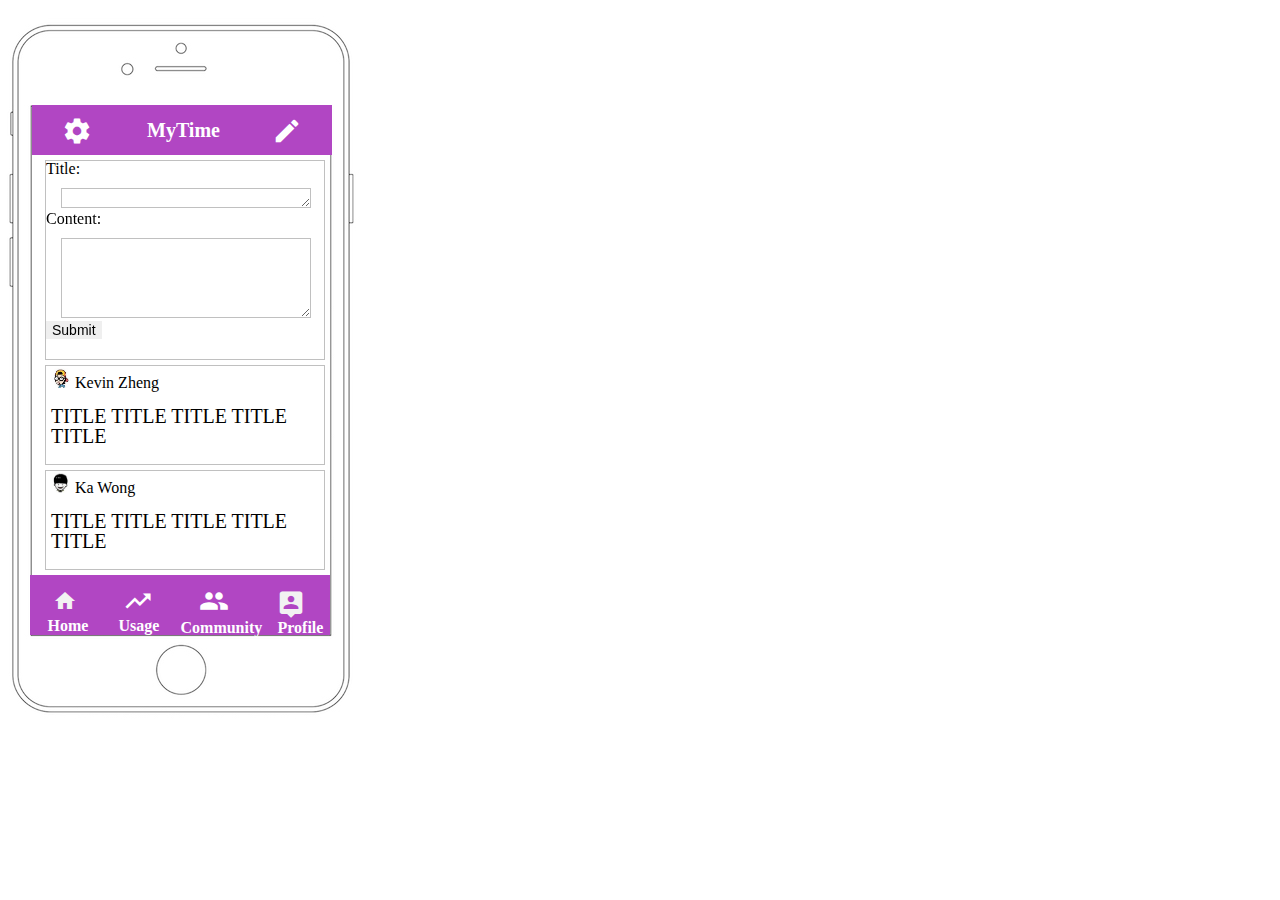
==== community.html @ 568702cb "community page" ====
<!DOCTYPE html>
<meta charset="utf-8">
<html>
<header>
<meta name="viewport" content="width=device-width, initial-scale=1">
<title>Usage</title>
<link rel="stylesheet" type="text/css" href="community.css"/>
		<link rel="stylesheet" href="global.css">
<link href="https://fonts.googleapis.com/icon?family=Material+Icons"
   rel="stylesheet">
</header>
<body>
  <!-- load the d3.js library -->
  <script src="https://d3js.org/d3.v4.min.js"></script>
<div id="screen">


  <div class="navbar" ID = "topBar">
    <a href="#MyTime" ID = "topBar_setting"><i class="material-icons setting">settings</i></a>
    <h1 style="position:relative;top:15px;font-weight:bold;">MyTime</h1>
    <a href="#Usage" ID = "topBar_share"><i class="material-icons create">create</i></a>
  </div>

<div class="community-container">
	<div class="newPost">
		<h2>Title:</h2><br>
		<textarea class="your-comment" id="newtitle"></textarea>
		<br>
		<h2>Content:</h2><br>
		<textarea class="your-comment" id="newBode"></textarea>
		<input class="newsubmit_button" type="button" value="Submit" id="new_submit">
	</div>

  <ol type="1">
  <li class="community-list">
    <div class="community-name">
      <img src="images/touxiang1.jpg">
      <h2>Kevin Zheng</h2>
    </div>
    <p>TITLE TITLE TITLE TITLE TITLE</p>
  </li>
  <li class="community-list">
    <div class="community-name">
      <img src="images/touxiang2.jpg">
      <h2>Ka Wong</h2>
    </div>
    <p>TITLE TITLE TITLE TITLE TITLE</p>
  </li>
  </ol>

  <div class="commentdiv">

    <ol type="1">
    <li class="community-list1">
        <div class="community-name">
          <img src="images/touxiang2.jpg">
          <h2>Ka Wong</h2>
        </div>
        <h1>Do not use your cell phones as an alarm clock.</h1>
        <hr>
        <p> Use a traditional alarm clock instead of your cell phones. The function of the traditional alarm clock is simple, and they don’t have the ability to distract users. Who uses who knows!</p>



    </li>
    <li class="comment-list">
      <div class="comment-name">
        <img src="images/touxiang3.jpg">
        <h2>Kevin Zheng</h2>
      </div>
      <p>It doesn’t work for me!</p>
    </li>
    <li class="comment-list">
      <div class="comment-name">
        <img src="images/touxiang4.jpg">
        <h2>Ka Wong</h2>
      </div>
      <p>I don't have money for a traditional alarm clock!</p>
    </li>
    <li class="comment-list">
      <div class="comment-name">
        <img src="images/touxiang6.jpg">
        <h2>Hang Wu</h2>
      </div>
      <p>It really works, thank you!</p>
    </li>
    </ol>


    <div class="community-postcomment">
      <h2>Comment:</h2><br>
      <textarea class="your-comment" id="text-comment"></textarea>
      <br>
      <input class="submit_button" type="button" value="Submit" id="comment_submit">
    </div>
  </div>
</div>


	 <div class="navbar" ID = "bottomBar">
    <a href="home.html"><i class="material-icons home">home</i></a>
    <a href="usage.html"><i class="material-icons trendingUp">trending_up</i></a>
    <a href="#community"><i class="material-icons community">group</i></a>
    <a href="Profile.html"><i class="material-icons profile">person_pin</i></a>
  </div>

  <div class = "tag-box">
    <div class = "tag-home"><p>Home</p></div>
    <div class = "tag-usage"><p>Usage</p></div>
    <div class = "tag-community"><p>Community</p></div>
    <div class = "tag-profile"><p>Profile</p></div>
  </div>

  </div>
</body>
		<script src="community.js"></script>
</html>
---- community.css ----
/*
	Global classes
					*/
body {
	background-image: url("images/iphoneOL.jpg");
	background-repeat: no-repeat;
	font-family: Avenir, sans-serif;
}


#screen {
	height: 530px;
	width: 300px;
	margin: 105px 30px;
}


#topBar{
	position: relative;
	top: 0px;
	left:2px;
  background-color: #b146c3;

}

.material-icons.setting{
	font-size: 30px;
	color:white;
	text-align: center;
	float:left;
	position:relative;
	top:-3px;

}


.material-icons.create{
	font-size: 30px;
	color:white;
	text-align: center;
	float: right;
	position:relative;
	left:0px;
	top: -3px;
}



.material-icons.trendingUp{
	font-size: 30px;
	color:white;
	text-align: center;
	float: left;
	position:relative;
	left:0px;
	top: -3px;
}

.material-icons.community{
	font-size: 30px;
	color:white;
	text-align: center;
	float: left;
	position:relative;
	left:0px;
	top: -3px;
}

.material-icons.profile{
	font-size: 30px;
	padding: -3px	;

}


.navbar{
	position: relative;
	left:-10px;
  overflow: hidden;
  width: 300px;
	height:50px;
}

#bottomBar{
	height:60px;
	width:300px;
	position:relative;
	bottom: 5px;
	left:0px;
	background-color:#b146c3;

}

#topBar_setting {
  float: left;
  display: block;
  color: white;
  text-align: center;
  padding: 14px 30px;
  text-decoration: none;
  font-size: 11px;
}

#topBar h1{
	font-size: 20px;
	color: white;
	float:left;
	position:relative;
	left:25px;
	top:0px;

}



#topBar_share {
  float: right;
  display: block;
  color: white;
  text-align: center;
  padding: 14px 30px;
  text-decoration: none;
  font-size: 11px;
}

#bottomBar a {
  float: left;
	left: 0px;
	height:60px;
  display: block;
  color: #f2f2f2;
  text-align: center;
  padding: 14px 23.1px;
  text-decoration: none;
  font-size: 11px;
}

.navbar a:hover {
	/*background: #f1f1f1;*/
	background: purple;
  color: #b146c3;
	height:60px;
	weight:70px;


}

.navbar a:active {
  background-color: #4CAF50;
	color:white;
	height:60px;
	weight:70px;
	transform: translateY(5px);
}

.tag-box{
	position: relative;
	top: 8px;
	left:7.5px;
	width: 300px;
	height:50px;
	color:white;
	font-weight: bold;
	font-family:cursive;

}

.tag-home{
position:relative;
float:left;
left:10px;
top:-30px;
width:27%;
height:3%;
}

.tag-usage{
	position:relative;
	float:left;
	top:-30px;
	width:27%;
	height:3%;
}
.tag-community{
	position:relative;
	top: -30px;
	left:143px;
	width:25%;
	height:3%;
	display:block;
}
.tag-profile{
	position:relative;
	left:240px;
	top:-30px;
	width:25%;
	height:3%;
	display:block;
}

/*
	3.4
					*/


.newPost{
	/* position: relative;
	left:10px;
	top:3px;
	border:1px solid purple;
	margin-bottom: 20px; */
	height: 200px;
	margin: 5px;
	margin-left: 15px;
	border: 1px solid #C0C0C0;
}

.newsubmit_button{

}

#newtitle{
	height:20px;
}

.community-list {
	height: 100px;
	margin: 5px;
	margin-left: 15px;
	border: 1px solid #C0C0C0;
}

.community-list img{
	display: inline-block;
	height: 20px;
}

.community-list p{
	margin-left: 5px;
	margin-top: 15px;
	font-size: 20px;
}

.community-name{
	margin: 5px;
	margin-top: 2px;
}

.community-list h2{
	display: inline-block;
}


.comment-list {
	margin: 5px;
	margin-top: 0px;
	margin-bottom: 0px;
	height: 80px;
	margin-left: 15px;
	border: 1px solid #C0C0C0;
}

.community-list1{
	margin: 5px;
	margin-top: 0px;
	margin-bottom: 0px;
	height: 200px;
	margin-left: 15px;
	border: 1px solid #C0C0C0;
}

.community-list1 p{
	font-size: 15px;
	margin: 10px;
}

.community-list1 img{
	display: inline-block;
	height: 20px;
}

.community-list1 h2{
	display: inline-block;
}

.community-list1 h1{
	margin: 5px;
	font-size: 18px;
}


.comment-list img{
	display: inline-block;
	height: 20px;
}

.comment-list p{
	margin-left: 10px;
	margin-top: 10px;
	font-size: 14px;
}

.comment-name{
	margin: 5px;
	margin-top: 2px;
}

.comment-list h2{
	display: inline-block;
}


.community-postcomment{
	margin: 5px;
	margin-top:0px;
	height: 150px;
 	margin-left: 15px;
 	border: 1px solid #C0C0C0;
}

.community-postcomment h2{
	margin-top: 5px;
	margin-left: 5px;
}

.your-comment{
	height: 80px;
	width: 90%;
	margin-left: 15px;
	margin-top: -5px;
	border: 1px solid #C0C0C0;
}

.submit_button{
	margin:10px;
	float: right;
}

.good{
	float:left;
	background-color:white;
	position:relative;
	left:100px;
	top:100px;
	border-style:none;
	outline:none;
	border-radius:10px;
}

.good:hover{
	background-color:66CCFF;
}

.good:active{
	background-color:009933;
}

.bad{
	float:left;
	background-color:white;
	position:relative;
	left:100px;
	top:100px;
	border-style:none;
	outline:none;
	border-radius:10px;
}

.bad:hover{
	background-color:66CCFF;
}

.bad:active{
	background-color:009933;
}


/*
	hang
					*/


/*
	huai
					*/



.community-list {
	height: 100px;
	margin: 5px;
	margin-left: 15px;
	border: 1px solid #C0C0C0;
}

.community-list img{
	display: inline-block;
	height: 20px;
}

.community-list p{
	margin-left: 5px;
	margin-top: 15px;
	font-size: 20px;
}

.community-name{
	margin: 5px;
	margin-top: 2px;
}

.community-list h2{
	display: inline-block;
}


.comment-list {
	margin: 5px;
	margin-top: 0px;
	margin-bottom: 0px;
	height: 80px;
	margin-left: 15px;
	border: 1px solid #C0C0C0;
}

.community-list1{
	margin: 5px;
	margin-top: 0px;
	margin-bottom: 0px;
	height: 200px;
	margin-left: 15px;
	border: 1px solid #C0C0C0;
}

.community-list1 p{
	font-size: 15px;
	margin: 10px;
}

.community-list1 img{
	display: inline-block;
	height: 20px;
}

.community-list1 h2{
	display: inline-block;
}

.community-list1 h1{
	margin: 5px;
	font-size: 18px;
}


.comment-list img{
	display: inline-block;
	height: 20px;
}

.comment-list p{
	margin-left: 10px;
	margin-top: 10px;
	font-size: 14px;
}

.comment-name{
	margin: 5px;
	margin-top: 2px;
}

.comment-list h2{
	display: inline-block;
}


.community-postcomment{
	margin: 5px;
	margin-top:0px;
	height: 150px;
 	margin-left: 15px;
 	border: 1px solid #C0C0C0;
}

.community-postcomment h2{
	margin-top: 5px;
	margin-left: 5px;
}

.your-comment{
	height: 80px;
	width: 90%;
	margin-left: 15px;
	margin-top: -5px;
	border: 1px solid #C0C0C0;
}

.submit_button{
	margin:10px;
	float: right;
}

/* .good{
	float:left;
	background-color:white;
	position:relative;
	left:100px;
	top:100px;
	border-style:none;
	outline:none;
	border-radius:10px;
} */

.good:hover{
	background-color:66CCFF;
}

.good:active{
	background-color:009933;
}

/* .bad{
	float:left;
	background-color:white;
	position:relative;
	left:100px;
	top:100px;
	border-style:none;
	outline:none;
	border-radius:10px;
} */

.bad:hover{
	background-color:66CCFF;
}

.bad:active{
	background-color:009933;
}


.community-container {
  width: 100%;
  height: 425px;
  overflow-y: auto;
}


/*
	huai
					*/

::-webkit-scrollbar {
	width: 0px;  /* remove scrollbar space */
	background: transparent;
	/* optional: just make scrollbar invisible */
}
/* optional: show position indicator in red */
::-webkit-scrollbar-thumb {
	background: #FF0000;
}
---- global.css ----
@charset "UTF-8";
/* Welcome to Compass.
 * In this file you should write your main styles. (or centralize your imports)
 * Import this file using the following HTML or equivalent:
 * <link href="/stylesheets/screen.css" media="screen, projection" rel="stylesheet" type="text/css" /> */
/* line 5, C:/Ruby22-x64/lib/ruby/gems/2.2.0/gems/compass-core-1.0.3/stylesheets/compass/reset/_utilities.scss */
html, body, div, span, applet, object, iframe,
h1, h2, h3, h4, h5, h6, p, blockquote, pre,
a, abbr, acronym, address, big, cite, code,
del, dfn, em, img, ins, kbd, q, s, samp,
small, strike, strong, sub, sup, tt, var,
b, u, i, center,
dl, dt, dd, ol, ul, li,
fieldset, form, label, legend,
table, caption, tbody, tfoot, thead, tr, th, td,
article, aside, canvas, details, embed,
figure, figcaption, footer, header, hgroup,
menu, nav, output, ruby, section, summary,
time, mark, audio, video {
  margin: 0;
  padding: 0;
  border: 0;
  font: inherit;
  font-size: 100%;
  vertical-align: baseline;
}

/* line 22, C:/Ruby22-x64/lib/ruby/gems/2.2.0/gems/compass-core-1.0.3/stylesheets/compass/reset/_utilities.scss */
html {
  line-height: 1;
}

/* line 24, C:/Ruby22-x64/lib/ruby/gems/2.2.0/gems/compass-core-1.0.3/stylesheets/compass/reset/_utilities.scss */
ol, ul {
  list-style: none;
}

/* line 26, C:/Ruby22-x64/lib/ruby/gems/2.2.0/gems/compass-core-1.0.3/stylesheets/compass/reset/_utilities.scss */
table {
  border-collapse: collapse;
  border-spacing: 0;
}

/* line 28, C:/Ruby22-x64/lib/ruby/gems/2.2.0/gems/compass-core-1.0.3/stylesheets/compass/reset/_utilities.scss */
caption, th, td {
  text-align: left;
  font-weight: normal;
  vertical-align: middle;
}

/* line 30, C:/Ruby22-x64/lib/ruby/gems/2.2.0/gems/compass-core-1.0.3/stylesheets/compass/reset/_utilities.scss */
q, blockquote {
  quotes: none;
}
/* line 103, C:/Ruby22-x64/lib/ruby/gems/2.2.0/gems/compass-core-1.0.3/stylesheets/compass/reset/_utilities.scss */
q:before, q:after, blockquote:before, blockquote:after {
  content: "";
  content: none;
}

/* line 32, C:/Ruby22-x64/lib/ruby/gems/2.2.0/gems/compass-core-1.0.3/stylesheets/compass/reset/_utilities.scss */
a img {
  border: none;
}

/* line 116, C:/Ruby22-x64/lib/ruby/gems/2.2.0/gems/compass-core-1.0.3/stylesheets/compass/reset/_utilities.scss */
article, aside, details, figcaption, figure, footer, header, hgroup, main, menu, nav, section, summary {
  display: block;
}

@font-face {
  font-family: 'robotothin';
  src: url("../../fonts/roboto-thin/roboto-thin.eot");
  /* IE9 Compat Modes */
  src: url("../../fonts/roboto-thin/roboto-thin.eot?iefix") format("embedded-opentype"), url("../../fonts/roboto-thin/roboto-thin.woff") format("woff"), url("../../fonts/roboto-thin/roboto-thin.ttf") format("truetype"), url("../../fonts/roboto-thin/roboto-thin.svg#robotothin") format("svg");
  font-weight: normal;
  font-style: normal;
}
@media (-webkit-min-device-pixel-ratio: 1.5), (min-device-pixel-ratio: 1.5) {
  /* line 3, ../scss/mixin/border-1px/_media.scss */
  .border-1px::after {
    -moz-transform: scaleY(0.65);
    -ms-transform: scaleY(0.65);
    -webkit-transform: scaleY(0.65);
    transform: scaleY(0.65);
  }
}
@media (-webkit-min-device-pixel-ratio: 2), (min-device-pixel-ratio: 2) {
  /* line 11, ../scss/mixin/border-1px/_media.scss */
  .border-1px::after {
    -moz-transform: scaleY(0.5);
    -ms-transform: scaleY(0.5);
    -webkit-transform: scaleY(0.5);
    transform: scaleY(0.5);
  }
}
@media (-webkit-min-device-pixel-ratio: 2.5), (min-device-pixel-ratio: 2.5) {
  /* line 19, ../scss/mixin/border-1px/_media.scss */
  .border-1px::after {
    -moz-transform: scaleY(0.4);
    -ms-transform: scaleY(0.4);
    -webkit-transform: scaleY(0.4);
    transform: scaleY(0.4);
  }
}
@media (-webkit-min-device-pixel-ratio: 3), (min-device-pixel-ratio: 3) {
  /* line 27, ../scss/mixin/border-1px/_media.scss */
  .border-1px::after {
    -moz-transform: scaleY(0.33);
    -ms-transform: scaleY(0.33);
    -webkit-transform: scaleY(0.33);
    transform: scaleY(0.33);
  }
}
/* line 7, ../scss/components/_fixFooter.scss */
* {
  -moz-box-sizing: border-box;
  -webkit-box-sizing: border-box;
  box-sizing: border-box;
  -webkit-overflow-scrolling: touch;
}

/* line 12, ../scss/components/_fixFooter.scss */
html {
  min-height: 100%;
}

/* line 16, ../scss/components/_fixFooter.scss */
body {
  display: flex;
  flex-direction: column;
  min-height: 100%;
  font-family: '微软雅黑';
  position: relative;
}

/* line 24, ../scss/components/_fixFooter.scss */
header {
  /* 我们希望 header 采用固定的高度，只占用必须的空间 */
  /* 0 flex-grow, 0 flex-shrink, auto flex-basis */
  flex: 0 0 auto;
}

/* line 30, ../scss/components/_fixFooter.scss */
.main_content {
  /* 将 flex-grow 设置为1，该元素会占用所有的可使用空间
     而其他元素该属性值为0，因此不会得到多余的空间*/
  /* 1 flex-grow, 0 flex-shrink, auto flex-basis */
  flex: 1 1 auto;
  background: #edeff0;
}

/* line 38, ../scss/components/_fixFooter.scss */
footer {
  /* 和 header 一样，footer 也采用固定高度*/
  /* 0 flex-grow, 0 flex-shrink, auto flex-basis */
  flex: 0 0 auto;
}

/* line 7, ../scss/components/_colorInfo.scss */
.dw-color-success {
  color: #21B384;
}
/* line 5, ../scss/mixin/color/_color.scss */
.dw-color-success.has-hover:hover {
  color: #28A47C;
}

/* line 8, ../scss/components/_colorInfo.scss */
.dw-color-primary {
  color: #4D96DF;
}
/* line 5, ../scss/mixin/color/_color.scss */
.dw-color-primary.has-hover:hover {
  color: #4684C3;
}

/* line 9, ../scss/components/_colorInfo.scss */
.dw-color-warning {
  color: #FFBD7A;
}
/* line 5, ../scss/mixin/color/_color.scss */
.dw-color-warning.has-hover:hover {
  color: #F0AF6D;
}

/* line 10, ../scss/components/_colorInfo.scss */
.dw-color-danger {
  color: #D9534F;
}
/* line 5, ../scss/mixin/color/_color.scss */
.dw-color-danger.has-hover:hover {
  color: #C74743;
}

/* line 11, ../scss/components/_colorInfo.scss */
.dw-color-skyblue {
  color: #99CCFF;
}
/* line 5, ../scss/mixin/color/_color.scss */
.dw-color-skyblue.has-hover:hover {
  color: #8EB5DB;
}

/* line 12, ../scss/components/_colorInfo.scss */
.dw-color-powderblue {
  color: #99CCCC;
}
/* line 5, ../scss/mixin/color/_color.scss */
.dw-color-powderblue.has-hover:hover {
  color: #85BDBD;
}

/* line 13, ../scss/components/_colorInfo.scss */
.dw-color-lightpurple {
  color: #CCCCFF;
}
/* line 5, ../scss/mixin/color/_color.scss */
.dw-color-lightpurple.has-hover:hover {
  color: #B8B8E9;
}

/* line 14, ../scss/components/_colorInfo.scss */
.dw-color-lightgrey {
  color: #CCCCCC;
}
/* line 5, ../scss/mixin/color/_color.scss */
.dw-color-lightgrey.has-hover:hover {
  color: #C5C5C5;
}

/* line 15, ../scss/components/_colorInfo.scss */
.dw-color-deepred {
  color: #AA314D;
}
/* line 5, ../scss/mixin/color/_color.scss */
.dw-color-deepred.has-hover:hover {
  color: #923248;
}

/* line 16, ../scss/components/_colorInfo.scss */
.dw-color-disabled {
  color: #aaaaaa;
}
/* line 5, ../scss/mixin/color/_color.scss */
.dw-color-disabled.has-hover:hover {
  color: #aaaaaa;
}

/* line 19, ../scss/components/_colorInfo.scss */
.dw-bgcolor-success {
  background-color: #21B384;
  color: #fff;
}
/* line 15, ../scss/mixin/color/_color.scss */
.dw-bgcolor-success.has-hover:hover {
  background-color: #28A47C;
}

/* line 20, ../scss/components/_colorInfo.scss */
.dw-bgcolor-primary {
  background-color: #4D96DF;
  color: #fff;
}
/* line 15, ../scss/mixin/color/_color.scss */
.dw-bgcolor-primary.has-hover:hover {
  background-color: #4684C3;
}

/* line 21, ../scss/components/_colorInfo.scss */
.dw-bgcolor-warning {
  background-color: #FFBD7A;
  color: #fff;
}
/* line 15, ../scss/mixin/color/_color.scss */
.dw-bgcolor-warning.has-hover:hover {
  background-color: #F0AF6D;
}

/* line 22, ../scss/components/_colorInfo.scss */
.dw-bgcolor-danger {
  background-color: #D9534F;
  color: #fff;
}
/* line 15, ../scss/mixin/color/_color.scss */
.dw-bgcolor-danger.has-hover:hover {
  background-color: #C74743;
}

/* line 23, ../scss/components/_colorInfo.scss */
.dw-bgcolor-skyblue {
  background-color: #99CCFF;
  color: #fff;
}
/* line 15, ../scss/mixin/color/_color.scss */
.dw-bgcolor-skyblue.has-hover:hover {
  background-color: #8EB5DB;
}

/* line 24, ../scss/components/_colorInfo.scss */
.dw-bgcolor-powderblue {
  background-color: #99CCCC;
  color: #fff;
}
/* line 15, ../scss/mixin/color/_color.scss */
.dw-bgcolor-powderblue.has-hover:hover {
  background-color: #85BDBD;
}

/* line 25, ../scss/components/_colorInfo.scss */
.dw-bgcolor-lightpurple {
  background-color: #CCCCFF;
  color: #fff;
}
/* line 15, ../scss/mixin/color/_color.scss */
.dw-bgcolor-lightpurple.has-hover:hover {
  background-color: #B8B8E9;
}

/* line 26, ../scss/components/_colorInfo.scss */
.dw-bgcolor-lightgrey {
  background-color: #CCCCCC;
  color: #fff;
}
/* line 15, ../scss/mixin/color/_color.scss */
.dw-bgcolor-lightgrey.has-hover:hover {
  background-color: #C5C5C5;
}

/* line 27, ../scss/components/_colorInfo.scss */
.dw-bgcolor-deepred {
  background-color: #AA314D;
  color: #fff;
}
/* line 15, ../scss/mixin/color/_color.scss */
.dw-bgcolor-deepred.has-hover:hover {
  background-color: #923248;
}

/* line 28, ../scss/components/_colorInfo.scss */
.dw-bgcolor-disabled {
  background-color: #aaaaaa;
  color: #fff;
}
/* line 15, ../scss/mixin/color/_color.scss */
.dw-bgcolor-disabled.has-hover:hover {
  background-color: #aaaaaa;
}

/* line 34, ../scss/components/_colorInfo.scss */
::selection {
  background: #21B384;
  color: #fff;
}

/* line 35, ../scss/components/_colorInfo.scss */
::-moz-selectionselection {
  background: #21B384;
  color: #fff;
}

/* line 37, ../scss/components/_colorInfo.scss */
.dw-selectColor-success::selection {
  background: #21B384;
  color: #fff;
}

/* line 38, ../scss/components/_colorInfo.scss */
.dw-selectColor-danger::selection {
  background: #D9534F;
  color: #fff;
}

/* line 39, ../scss/components/_colorInfo.scss */
.dw-selectColor-primary::selection {
  background: #4D96DF;
  color: #fff;
}

/* line 40, ../scss/components/_colorInfo.scss */
.dw-selectColor-powderblue::selection {
  background: #99CCCC;
  color: #fff;
}

/* line 41, ../scss/components/_colorInfo.scss */
.dw-selectColor-warning::selection {
  background: #FFBD7A;
  color: #fff;
}

/* line 42, ../scss/components/_colorInfo.scss */
.dw-selectColor-success::-moz-selection {
  background: #21B384;
  color: #fff;
}

/* line 43, ../scss/components/_colorInfo.scss */
.dw-selectColor-danger::-moz-selection {
  background: #D9534F;
  color: #fff;
}

/* line 44, ../scss/components/_colorInfo.scss */
.dw-selectColor-primary::-moz-selection {
  background: #4D96DF;
  color: #fff;
}

/* line 45, ../scss/components/_colorInfo.scss */
.dw-selectColor-powderblue::-moz-selection {
  background: #99CCCC;
  color: #fff;
}

/* line 46, ../scss/components/_colorInfo.scss */
.dw-selectColor-warning::-moz-selection {
  background: #FFBD7A;
  color: #fff;
}

/* line 52, ../scss/components/_colorInfo.scss */
.console {
  padding: 20px 40px;
  color: #fff;
  background-image: url('[data-uri]');
  background-size: 100%;
  background-image: -webkit-gradient(linear, 0% 50%, 100% 50%, color-stop(0%, #66cccc), color-stop(20%, #339999), color-stop(40%, #cccc99), color-stop(60%, #99ccff), color-stop(80%, #ccccff), color-stop(100%, #ff99cc));
  background-image: -moz-linear-gradient(left, #66cccc 0%, #339999 20%, #cccc99 40%, #99ccff 60%, #ccccff 80%, #ff99cc 100%);
  background-image: -webkit-linear-gradient(left, #66cccc 0%, #339999 20%, #cccc99 40%, #99ccff 60%, #ccccff 80%, #ff99cc 100%);
  background-image: linear-gradient(to right, #66cccc 0%, #339999 20%, #cccc99 40%, #99ccff 60%, #ccccff 80%, #ff99cc 100%);
}

/* line 7, ../scss/components/_layoutInfo.scss */
.flex-center-center-col {
  display: -webkit-flex;
  display: flex;
  -webkit-align-items: center;
  align-items: center;
  -webkit-justify-content: center;
  justify-content: center;
  -webkit-flex-direction: column;
  flex-direction: column;
}

/* line 15, ../scss/components/_layoutInfo.scss */
.border-1px {
  position: relative;
}
/* line 3, ../scss/mixin/border-1px/_mixin.scss */
.border-1px:after {
  display: block;
  width: 100%;
  position: absolute;
  background: #21B384 !important;
  left: 0;
  bottom: 0;
  border-top: 1px solid #21B384 !important;
  content: '';
}

/* line 19, ../scss/components/_layoutInfo.scss */
.border-1px.dw-border-primary {
  position: relative;
}
/* line 3, ../scss/mixin/border-1px/_mixin.scss */
.border-1px.dw-border-primary:after {
  display: block;
  width: 100%;
  position: absolute;
  background: #4D96DF !important;
  left: 0;
  bottom: 0;
  border-top: 1px solid #4D96DF !important;
  content: '';
}

/* line 23, ../scss/components/_layoutInfo.scss */
.border-1px.dw-border-disabled {
  position: relative;
}
/* line 3, ../scss/mixin/border-1px/_mixin.scss */
.border-1px.dw-border-disabled:after {
  display: block;
  width: 100%;
  position: absolute;
  background: #aaaaaa !important;
  left: 0;
  bottom: 0;
  border-top: 1px solid #aaaaaa !important;
  content: '';
}

/* line 27, ../scss/components/_layoutInfo.scss */
.border-1px.dw-border-danger {
  position: relative;
}
/* line 3, ../scss/mixin/border-1px/_mixin.scss */
.border-1px.dw-border-danger:after {
  display: block;
  width: 100%;
  position: absolute;
  background: #D9534F !important;
  left: 0;
  bottom: 0;
  border-top: 1px solid #D9534F !important;
  content: '';
}

/* line 31, ../scss/components/_layoutInfo.scss */
.border-1px.dw-border-powderblue {
  position: relative;
}
/* line 3, ../scss/mixin/border-1px/_mixin.scss */
.border-1px.dw-border-powderblue:after {
  display: block;
  width: 100%;
  position: absolute;
  background: #99CCCC !important;
  left: 0;
  bottom: 0;
  border-top: 1px solid #99CCCC !important;
  content: '';
}

/* line 48, ../scss/components/_layoutInfo.scss */
.dw-fontsize-8 {
  font-size: 8px;
}

/* line 48, ../scss/components/_layoutInfo.scss */
.dw-fontsize-10 {
  font-size: 10px;
}

/* line 48, ../scss/components/_layoutInfo.scss */
.dw-fontsize-12 {
  font-size: 12px;
}

/* line 48, ../scss/components/_layoutInfo.scss */
.dw-fontsize-14 {
  font-size: 14px;
}

/* line 48, ../scss/components/_layoutInfo.scss */
.dw-fontsize-16 {
  font-size: 16px;
}

/* line 48, ../scss/components/_layoutInfo.scss */
.dw-fontsize-18 {
  font-size: 18px;
}

/* line 48, ../scss/components/_layoutInfo.scss */
.dw-fontsize-20 {
  font-size: 20px;
}

/* line 48, ../scss/components/_layoutInfo.scss */
.dw-fontsize-22 {
  font-size: 22px;
}

/* line 48, ../scss/components/_layoutInfo.scss */
.dw-fontsize-24 {
  font-size: 24px;
}

/* line 48, ../scss/components/_layoutInfo.scss */
.dw-fontsize-26 {
  font-size: 26px;
}

/* line 48, ../scss/components/_layoutInfo.scss */
.dw-fontsize-28 {
  font-size: 28px;
}

/* line 48, ../scss/components/_layoutInfo.scss */
.dw-fontsize-30 {
  font-size: 30px;
}

/* line 48, ../scss/components/_layoutInfo.scss */
.dw-fontsize-32 {
  font-size: 32px;
}

/* line 3, ../scss/components/_input.scss */
input {
  border: none;
  outline: none;
  font-size: 14px;
}

/* line 15, ../scss/components/_input.scss */
.dw-btn {
  cursor: pointer;
  border: none;
  outline: none;
  font-size: 14px;
  padding: 10px 32px;
  display: inline-block;
  vertical-align: middle;
  *vertical-align: auto;
  *zoom: 1;
  *display: inline;
  -moz-border-radius: 4px;
  -webkit-border-radius: 4px;
  border-radius: 4px;
  background: #eee;
  color: #ffffff;
  -moz-border-radius: 4px;
  -webkit-border-radius: 4px;
  border-radius: 4px;
}
/* line 6, ../scss/mixin/input/_botton.scss */
.dw-btn.has-hover:hover {
  background: #e1e1e1;
}
/* line 10, ../scss/mixin/input/_botton.scss */
.dw-btn.has-active:active {
  background: #e1e1e1;
}
/* line 25, ../scss/components/_input.scss */
.dw-btn.btn-lg {
  padding: 11px 36px;
  font-size: 16px;
}
/* line 30, ../scss/components/_input.scss */
.dw-btn.btn {
  padding: 10px 32px;
  font-size: 14px;
}
/* line 35, ../scss/components/_input.scss */
.dw-btn.btn-sm {
  padding: 6px 18px;
  font-size: 12px;
}
/* line 40, ../scss/components/_input.scss */
.dw-btn.btn-xs {
  padding: 2px 6px;
  font-size: 10px;
}
/* line 45, ../scss/components/_input.scss */
.dw-btn.btn-success {
  -moz-box-sizing: border-box;
  -webkit-box-sizing: border-box;
  box-sizing: border-box;
  background: #21B384;
  color: #ffffff;
  -moz-border-radius: 4px;
  -webkit-border-radius: 4px;
  border-radius: 4px;
}
/* line 6, ../scss/mixin/input/_botton.scss */
.dw-btn.btn-success.has-hover:hover {
  background: #28A47C;
}
/* line 10, ../scss/mixin/input/_botton.scss */
.dw-btn.btn-success.has-active:active {
  background: #28A47C;
}
/* line 49, ../scss/components/_input.scss */
.dw-btn.btn-success.btn-empty {
  background: #21B384;
  color: #ffffff;
  -moz-border-radius: 4px;
  -webkit-border-radius: 4px;
  border-radius: 4px;
  color: #21B384;
  background: #ffffff;
  border: 1px solid #21B384;
}
/* line 6, ../scss/mixin/input/_botton.scss */
.dw-btn.btn-success.btn-empty.has-hover:hover {
  background: #28A47C;
}
/* line 10, ../scss/mixin/input/_botton.scss */
.dw-btn.btn-success.btn-empty.has-active:active {
  background: #28A47C;
}
/* line 19, ../scss/mixin/input/_botton.scss */
.dw-btn.btn-success.btn-empty.has-hover:hover {
  color: #28A47C;
  background: #ffffff;
  border: 1px solid #28A47C;
}
/* line 53, ../scss/components/_input.scss */
.dw-btn.btn-success.btn-reverse-toempty {
  background: #21B384;
  color: #ffffff;
  -moz-border-radius: 4px;
  -webkit-border-radius: 4px;
  border-radius: 4px;
}
/* line 6, ../scss/mixin/input/_botton.scss */
.dw-btn.btn-success.btn-reverse-toempty.has-hover:hover {
  background: #28A47C;
}
/* line 10, ../scss/mixin/input/_botton.scss */
.dw-btn.btn-success.btn-reverse-toempty.has-active:active {
  background: #28A47C;
}
/* line 27, ../scss/mixin/input/_botton.scss */
.dw-btn.btn-success.btn-reverse-toempty.has-hover:hover {
  color: #21B384;
  background: #ffffff;
  border: 1px solid #21B384;
}
/* line 57, ../scss/components/_input.scss */
.dw-btn.btn-success.btn-reverse-tofull {
  background: #21B384;
  color: #ffffff;
  -moz-border-radius: 4px;
  -webkit-border-radius: 4px;
  border-radius: 4px;
  color: #21B384;
  background: #ffffff;
  border: 1px solid #21B384;
}
/* line 6, ../scss/mixin/input/_botton.scss */
.dw-btn.btn-success.btn-reverse-tofull.has-hover:hover {
  background: #28A47C;
}
/* line 10, ../scss/mixin/input/_botton.scss */
.dw-btn.btn-success.btn-reverse-tofull.has-active:active {
  background: #28A47C;
}
/* line 39, ../scss/mixin/input/_botton.scss */
.dw-btn.btn-success.btn-reverse-tofull.has-hover:hover {
  background: #21B384;
  color: #ffffff;
}
/* line 61, ../scss/components/_input.scss */
.dw-btn.btn-success.btn-trans {
  -moz-transition: all 0.3s ease;
  -o-transition: all 0.3s ease;
  -webkit-transition: all 0.3s ease;
  transition: all 0.3s ease;
}
/* line 66, ../scss/components/_input.scss */
.dw-btn.btn-primary {
  -moz-box-sizing: border-box;
  -webkit-box-sizing: border-box;
  box-sizing: border-box;
  background: #4D96DF;
  color: #ffffff;
  -moz-border-radius: 4px;
  -webkit-border-radius: 4px;
  border-radius: 4px;
}
/* line 6, ../scss/mixin/input/_botton.scss */
.dw-btn.btn-primary.has-hover:hover {
  background: #4684C3;
}
/* line 10, ../scss/mixin/input/_botton.scss */
.dw-btn.btn-primary.has-active:active {
  background: #4684C3;
}
/* line 70, ../scss/components/_input.scss */
.dw-btn.btn-primary.btn-empty {
  background: #4D96DF;
  color: #ffffff;
  -moz-border-radius: 4px;
  -webkit-border-radius: 4px;
  border-radius: 4px;
  color: #4D96DF;
  background: #ffffff;
  border: 1px solid #4D96DF;
}
/* line 6, ../scss/mixin/input/_botton.scss */
.dw-btn.btn-primary.btn-empty.has-hover:hover {
  background: #4684C3;
}
/* line 10, ../scss/mixin/input/_botton.scss */
.dw-btn.btn-primary.btn-empty.has-active:active {
  background: #4684C3;
}
/* line 19, ../scss/mixin/input/_botton.scss */
.dw-btn.btn-primary.btn-empty.has-hover:hover {
  color: #4684C3;
  background: #ffffff;
  border: 1px solid #4684C3;
}
/* line 74, ../scss/components/_input.scss */
.dw-btn.btn-primary.btn-reverse-toempty {
  background: #4D96DF;
  color: #ffffff;
  -moz-border-radius: 4px;
  -webkit-border-radius: 4px;
  border-radius: 4px;
}
/* line 6, ../scss/mixin/input/_botton.scss */
.dw-btn.btn-primary.btn-reverse-toempty.has-hover:hover {
  background: #4684C3;
}
/* line 10, ../scss/mixin/input/_botton.scss */
.dw-btn.btn-primary.btn-reverse-toempty.has-active:active {
  background: #4684C3;
}
/* line 27, ../scss/mixin/input/_botton.scss */
.dw-btn.btn-primary.btn-reverse-toempty.has-hover:hover {
  color: #4D96DF;
  background: #ffffff;
  border: 1px solid #4D96DF;
}
/* line 78, ../scss/components/_input.scss */
.dw-btn.btn-primary.btn-reverse-tofull {
  background: #4D96DF;
  color: #ffffff;
  -moz-border-radius: 4px;
  -webkit-border-radius: 4px;
  border-radius: 4px;
  color: #4D96DF;
  background: #ffffff;
  border: 1px solid #4D96DF;
}
/* line 6, ../scss/mixin/input/_botton.scss */
.dw-btn.btn-primary.btn-reverse-tofull.has-hover:hover {
  background: #4684C3;
}
/* line 10, ../scss/mixin/input/_botton.scss */
.dw-btn.btn-primary.btn-reverse-tofull.has-active:active {
  background: #4684C3;
}
/* line 39, ../scss/mixin/input/_botton.scss */
.dw-btn.btn-primary.btn-reverse-tofull.has-hover:hover {
  background: #4D96DF;
  color: #ffffff;
}
/* line 82, ../scss/components/_input.scss */
.dw-btn.btn-primary.btn-trans {
  -moz-transition: all 0.3s ease;
  -o-transition: all 0.3s ease;
  -webkit-transition: all 0.3s ease;
  transition: all 0.3s ease;
}
/* line 87, ../scss/components/_input.scss */
.dw-btn.btn-warning {
  -moz-box-sizing: border-box;
  -webkit-box-sizing: border-box;
  box-sizing: border-box;
  background: #FFBD7A;
  color: #ffffff;
  -moz-border-radius: 4px;
  -webkit-border-radius: 4px;
  border-radius: 4px;
}
/* line 6, ../scss/mixin/input/_botton.scss */
.dw-btn.btn-warning.has-hover:hover {
  background: #F0AF6D;
}
/* line 10, ../scss/mixin/input/_botton.scss */
.dw-btn.btn-warning.has-active:active {
  background: #F0AF6D;
}
/* line 91, ../scss/components/_input.scss */
.dw-btn.btn-warning.btn-empty {
  background: #FFBD7A;
  color: #ffffff;
  -moz-border-radius: 4px;
  -webkit-border-radius: 4px;
  border-radius: 4px;
  color: #FFBD7A;
  background: #ffffff;
  border: 1px solid #FFBD7A;
}
/* line 6, ../scss/mixin/input/_botton.scss */
.dw-btn.btn-warning.btn-empty.has-hover:hover {
  background: #F0AF6D;
}
/* line 10, ../scss/mixin/input/_botton.scss */
.dw-btn.btn-warning.btn-empty.has-active:active {
  background: #F0AF6D;
}
/* line 19, ../scss/mixin/input/_botton.scss */
.dw-btn.btn-warning.btn-empty.has-hover:hover {
  color: #F0AF6D;
  background: #ffffff;
  border: 1px solid #F0AF6D;
}
/* line 95, ../scss/components/_input.scss */
.dw-btn.btn-warning.btn-reverse-toempty {
  background: #FFBD7A;
  color: #ffffff;
  -moz-border-radius: 4px;
  -webkit-border-radius: 4px;
  border-radius: 4px;
}
/* line 6, ../scss/mixin/input/_botton.scss */
.dw-btn.btn-warning.btn-reverse-toempty.has-hover:hover {
  background: #F0AF6D;
}
/* line 10, ../scss/mixin/input/_botton.scss */
.dw-btn.btn-warning.btn-reverse-toempty.has-active:active {
  background: #F0AF6D;
}
/* line 27, ../scss/mixin/input/_botton.scss */
.dw-btn.btn-warning.btn-reverse-toempty.has-hover:hover {
  color: #FFBD7A;
  background: #ffffff;
  border: 1px solid #FFBD7A;
}
/* line 99, ../scss/components/_input.scss */
.dw-btn.btn-warning.btn-reverse-tofull {
  background: #FFBD7A;
  color: #ffffff;
  -moz-border-radius: 4px;
  -webkit-border-radius: 4px;
  border-radius: 4px;
  color: #FFBD7A;
  background: #ffffff;
  border: 1px solid #FFBD7A;
}
/* line 6, ../scss/mixin/input/_botton.scss */
.dw-btn.btn-warning.btn-reverse-tofull.has-hover:hover {
  background: #F0AF6D;
}
/* line 10, ../scss/mixin/input/_botton.scss */
.dw-btn.btn-warning.btn-reverse-tofull.has-active:active {
  background: #F0AF6D;
}
/* line 39, ../scss/mixin/input/_botton.scss */
.dw-btn.btn-warning.btn-reverse-tofull.has-hover:hover {
  background: #FFBD7A;
  color: #ffffff;
}
/* line 103, ../scss/components/_input.scss */
.dw-btn.btn-warning.btn-trans {
  -moz-transition: all 0.3s ease;
  -o-transition: all 0.3s ease;
  -webkit-transition: all 0.3s ease;
  transition: all 0.3s ease;
}
/* line 108, ../scss/components/_input.scss */
.dw-btn.btn-danger {
  -moz-box-sizing: border-box;
  -webkit-box-sizing: border-box;
  box-sizing: border-box;
  background: #D9534F;
  color: #ffffff;
  -moz-border-radius: 4px;
  -webkit-border-radius: 4px;
  border-radius: 4px;
}
/* line 6, ../scss/mixin/input/_botton.scss */
.dw-btn.btn-danger.has-hover:hover {
  background: #C74743;
}
/* line 10, ../scss/mixin/input/_botton.scss */
.dw-btn.btn-danger.has-active:active {
  background: #C74743;
}
/* line 112, ../scss/components/_input.scss */
.dw-btn.btn-danger.btn-empty {
  background: #D9534F;
  color: #ffffff;
  -moz-border-radius: 4px;
  -webkit-border-radius: 4px;
  border-radius: 4px;
  color: #D9534F;
  background: #ffffff;
  border: 1px solid #D9534F;
}
/* line 6, ../scss/mixin/input/_botton.scss */
.dw-btn.btn-danger.btn-empty.has-hover:hover {
  background: #C74743;
}
/* line 10, ../scss/mixin/input/_botton.scss */
.dw-btn.btn-danger.btn-empty.has-active:active {
  background: #C74743;
}
/* line 19, ../scss/mixin/input/_botton.scss */
.dw-btn.btn-danger.btn-empty.has-hover:hover {
  color: #C74743;
  background: #ffffff;
  border: 1px solid #C74743;
}
/* line 116, ../scss/components/_input.scss */
.dw-btn.btn-danger.btn-reverse-toempty {
  background: #D9534F;
  color: #ffffff;
  -moz-border-radius: 4px;
  -webkit-border-radius: 4px;
  border-radius: 4px;
}
/* line 6, ../scss/mixin/input/_botton.scss */
.dw-btn.btn-danger.btn-reverse-toempty.has-hover:hover {
  background: #C74743;
}
/* line 10, ../scss/mixin/input/_botton.scss */
.dw-btn.btn-danger.btn-reverse-toempty.has-active:active {
  background: #C74743;
}
/* line 27, ../scss/mixin/input/_botton.scss */
.dw-btn.btn-danger.btn-reverse-toempty.has-hover:hover {
  color: #D9534F;
  background: #ffffff;
  border: 1px solid #D9534F;
}
/* line 120, ../scss/components/_input.scss */
.dw-btn.btn-danger.btn-reverse-tofull {
  background: #D9534F;
  color: #ffffff;
  -moz-border-radius: 4px;
  -webkit-border-radius: 4px;
  border-radius: 4px;
  color: #D9534F;
  background: #ffffff;
  border: 1px solid #D9534F;
}
/* line 6, ../scss/mixin/input/_botton.scss */
.dw-btn.btn-danger.btn-reverse-tofull.has-hover:hover {
  background: #C74743;
}
/* line 10, ../scss/mixin/input/_botton.scss */
.dw-btn.btn-danger.btn-reverse-tofull.has-active:active {
  background: #C74743;
}
/* line 39, ../scss/mixin/input/_botton.scss */
.dw-btn.btn-danger.btn-reverse-tofull.has-hover:hover {
  background: #D9534F;
  color: #ffffff;
}
/* line 124, ../scss/components/_input.scss */
.dw-btn.btn-danger.btn-trans {
  -moz-transition: all 0.3s ease;
  -o-transition: all 0.3s ease;
  -webkit-transition: all 0.3s ease;
  transition: all 0.3s ease;
}
/* line 129, ../scss/components/_input.scss */
.dw-btn.btn-default {
  -moz-border-radius: 4px;
  -webkit-border-radius: 4px;
  border-radius: 4px;
  color: #333;
  border: 1px solid #cccccc;
  background: #ffffff;
}
/* line 135, ../scss/components/_input.scss */
.dw-btn.btn-default:hover {
  background: #e6e6e6;
}
/* line 139, ../scss/components/_input.scss */
.dw-btn.btn-default.no-hover {
  background: #fff;
}
/* line 143, ../scss/components/_input.scss */
.dw-btn.btn-default.btn-empty {
  color: #333;
  background: #e6e6e6;
  border: 1px solid #cccccc;
}
/* line 148, ../scss/components/_input.scss */
.dw-btn.btn-default.btn-empty:hover {
  border: 1px solid #aaa;
}
/* line 152, ../scss/components/_input.scss */
.dw-btn.btn-default.btn-empty.no-hover {
  border: 1px solid #ccc;
}
/* line 157, ../scss/components/_input.scss */
.dw-btn.btn-default.btn-reverse-toempty {
  color: #333;
  background: #e6e6e6;
  border: 1px solid #aaa;
}
/* line 162, ../scss/components/_input.scss */
.dw-btn.btn-default.btn-reverse-toempty:hover {
  border: 1px solid #cccccc;
  background: #ffffff;
}
/* line 168, ../scss/components/_input.scss */
.dw-btn.btn-default.btn-trans {
  -moz-transition: all 0.3s ease;
  -o-transition: all 0.3s ease;
  -webkit-transition: all 0.3s ease;
  transition: all 0.3s ease;
}
/* line 173, ../scss/components/_input.scss */
.dw-btn.btn-deepred {
  -moz-box-sizing: border-box;
  -webkit-box-sizing: border-box;
  box-sizing: border-box;
  background: #AA314D;
  color: #ffffff;
  -moz-border-radius: 4px;
  -webkit-border-radius: 4px;
  border-radius: 4px;
}
/* line 6, ../scss/mixin/input/_botton.scss */
.dw-btn.btn-deepred.has-hover:hover {
  background: #923248;
}
/* line 10, ../scss/mixin/input/_botton.scss */
.dw-btn.btn-deepred.has-active:active {
  background: #923248;
}
/* line 177, ../scss/components/_input.scss */
.dw-btn.btn-deepred.btn-empty {
  background: #AA314D;
  color: #ffffff;
  -moz-border-radius: 4px;
  -webkit-border-radius: 4px;
  border-radius: 4px;
  color: #AA314D;
  background: #ffffff;
  border: 1px solid #AA314D;
}
/* line 6, ../scss/mixin/input/_botton.scss */
.dw-btn.btn-deepred.btn-empty.has-hover:hover {
  background: #923248;
}
/* line 10, ../scss/mixin/input/_botton.scss */
.dw-btn.btn-deepred.btn-empty.has-active:active {
  background: #923248;
}
/* line 19, ../scss/mixin/input/_botton.scss */
.dw-btn.btn-deepred.btn-empty.has-hover:hover {
  color: #923248;
  background: #ffffff;
  border: 1px solid #923248;
}
/* line 181, ../scss/components/_input.scss */
.dw-btn.btn-deepred.btn-reverse-toempty {
  background: #AA314D;
  color: #ffffff;
  -moz-border-radius: 4px;
  -webkit-border-radius: 4px;
  border-radius: 4px;
}
/* line 6, ../scss/mixin/input/_botton.scss */
.dw-btn.btn-deepred.btn-reverse-toempty.has-hover:hover {
  background: #923248;
}
/* line 10, ../scss/mixin/input/_botton.scss */
.dw-btn.btn-deepred.btn-reverse-toempty.has-active:active {
  background: #923248;
}
/* line 27, ../scss/mixin/input/_botton.scss */
.dw-btn.btn-deepred.btn-reverse-toempty.has-hover:hover {
  color: #AA314D;
  background: #ffffff;
  border: 1px solid #AA314D;
}
/* line 185, ../scss/components/_input.scss */
.dw-btn.btn-deepred.btn-reverse-tofull {
  background: #AA314D;
  color: #ffffff;
  -moz-border-radius: 4px;
  -webkit-border-radius: 4px;
  border-radius: 4px;
  color: #AA314D;
  background: #ffffff;
  border: 1px solid #AA314D;
}
/* line 6, ../scss/mixin/input/_botton.scss */
.dw-btn.btn-deepred.btn-reverse-tofull.has-hover:hover {
  background: #923248;
}
/* line 10, ../scss/mixin/input/_botton.scss */
.dw-btn.btn-deepred.btn-reverse-tofull.has-active:active {
  background: #923248;
}
/* line 39, ../scss/mixin/input/_botton.scss */
.dw-btn.btn-deepred.btn-reverse-tofull.has-hover:hover {
  background: #AA314D;
  color: #ffffff;
}
/* line 189, ../scss/components/_input.scss */
.dw-btn.btn-deepred.btn-trans {
  -moz-transition: all 0.3s ease;
  -o-transition: all 0.3s ease;
  -webkit-transition: all 0.3s ease;
  transition: all 0.3s ease;
}
/* line 194, ../scss/components/_input.scss */
.dw-btn.btn-powderblue {
  -moz-box-sizing: border-box;
  -webkit-box-sizing: border-box;
  box-sizing: border-box;
  background: #99CCCC;
  color: #ffffff;
  -moz-border-radius: 4px;
  -webkit-border-radius: 4px;
  border-radius: 4px;
}
/* line 6, ../scss/mixin/input/_botton.scss */
.dw-btn.btn-powderblue.has-hover:hover {
  background: #85BDBD;
}
/* line 10, ../scss/mixin/input/_botton.scss */
.dw-btn.btn-powderblue.has-active:active {
  background: #85BDBD;
}
/* line 198, ../scss/components/_input.scss */
.dw-btn.btn-powderblue.btn-empty {
  background: #99CCCC;
  color: #ffffff;
  -moz-border-radius: 4px;
  -webkit-border-radius: 4px;
  border-radius: 4px;
  color: #99CCCC;
  background: #ffffff;
  border: 1px solid #99CCCC;
}
/* line 6, ../scss/mixin/input/_botton.scss */
.dw-btn.btn-powderblue.btn-empty.has-hover:hover {
  background: #85BDBD;
}
/* line 10, ../scss/mixin/input/_botton.scss */
.dw-btn.btn-powderblue.btn-empty.has-active:active {
  background: #85BDBD;
}
/* line 19, ../scss/mixin/input/_botton.scss */
.dw-btn.btn-powderblue.btn-empty.has-hover:hover {
  color: #85BDBD;
  background: #ffffff;
  border: 1px solid #85BDBD;
}
/* line 202, ../scss/components/_input.scss */
.dw-btn.btn-powderblue.btn-reverse-toempty {
  background: #99CCCC;
  color: #ffffff;
  -moz-border-radius: 4px;
  -webkit-border-radius: 4px;
  border-radius: 4px;
}
/* line 6, ../scss/mixin/input/_botton.scss */
.dw-btn.btn-powderblue.btn-reverse-toempty.has-hover:hover {
  background: #85BDBD;
}
/* line 10, ../scss/mixin/input/_botton.scss */
.dw-btn.btn-powderblue.btn-reverse-toempty.has-active:active {
  background: #85BDBD;
}
/* line 27, ../scss/mixin/input/_botton.scss */
.dw-btn.btn-powderblue.btn-reverse-toempty.has-hover:hover {
  color: #99CCCC;
  background: #ffffff;
  border: 1px solid #99CCCC;
}
/* line 206, ../scss/components/_input.scss */
.dw-btn.btn-powderblue.btn-reverse-tofull {
  background: #99CCCC;
  color: #ffffff;
  -moz-border-radius: 4px;
  -webkit-border-radius: 4px;
  border-radius: 4px;
  color: #99CCCC;
  background: #ffffff;
  border: 1px solid #99CCCC;
}
/* line 6, ../scss/mixin/input/_botton.scss */
.dw-btn.btn-powderblue.btn-reverse-tofull.has-hover:hover {
  background: #85BDBD;
}
/* line 10, ../scss/mixin/input/_botton.scss */
.dw-btn.btn-powderblue.btn-reverse-tofull.has-active:active {
  background: #85BDBD;
}
/* line 39, ../scss/mixin/input/_botton.scss */
.dw-btn.btn-powderblue.btn-reverse-tofull.has-hover:hover {
  background: #99CCCC;
  color: #ffffff;
}
/* line 210, ../scss/components/_input.scss */
.dw-btn.btn-powderblue.btn-trans {
  -moz-transition: all 0.3s ease;
  -o-transition: all 0.3s ease;
  -webkit-transition: all 0.3s ease;
  transition: all 0.3s ease;
}
/* line 215, ../scss/components/_input.scss */
.dw-btn.btn-skyblue {
  -moz-box-sizing: border-box;
  -webkit-box-sizing: border-box;
  box-sizing: border-box;
  background: #99CCFF;
  color: #ffffff;
  -moz-border-radius: 4px;
  -webkit-border-radius: 4px;
  border-radius: 4px;
}
/* line 6, ../scss/mixin/input/_botton.scss */
.dw-btn.btn-skyblue.has-hover:hover {
  background: #8EB5DB;
}
/* line 10, ../scss/mixin/input/_botton.scss */
.dw-btn.btn-skyblue.has-active:active {
  background: #8EB5DB;
}
/* line 219, ../scss/components/_input.scss */
.dw-btn.btn-skyblue.btn-empty {
  background: #99CCFF;
  color: #ffffff;
  -moz-border-radius: 4px;
  -webkit-border-radius: 4px;
  border-radius: 4px;
  color: #99CCFF;
  background: #ffffff;
  border: 1px solid #99CCFF;
}
/* line 6, ../scss/mixin/input/_botton.scss */
.dw-btn.btn-skyblue.btn-empty.has-hover:hover {
  background: #8EB5DB;
}
/* line 10, ../scss/mixin/input/_botton.scss */
.dw-btn.btn-skyblue.btn-empty.has-active:active {
  background: #8EB5DB;
}
/* line 19, ../scss/mixin/input/_botton.scss */
.dw-btn.btn-skyblue.btn-empty.has-hover:hover {
  color: #8EB5DB;
  background: #ffffff;
  border: 1px solid #8EB5DB;
}
/* line 223, ../scss/components/_input.scss */
.dw-btn.btn-skyblue.btn-reverse-toempty {
  background: #99CCFF;
  color: #ffffff;
  -moz-border-radius: 4px;
  -webkit-border-radius: 4px;
  border-radius: 4px;
}
/* line 6, ../scss/mixin/input/_botton.scss */
.dw-btn.btn-skyblue.btn-reverse-toempty.has-hover:hover {
  background: #8EB5DB;
}
/* line 10, ../scss/mixin/input/_botton.scss */
.dw-btn.btn-skyblue.btn-reverse-toempty.has-active:active {
  background: #8EB5DB;
}
/* line 27, ../scss/mixin/input/_botton.scss */
.dw-btn.btn-skyblue.btn-reverse-toempty.has-hover:hover {
  color: #99CCFF;
  background: #ffffff;
  border: 1px solid #99CCFF;
}
/* line 227, ../scss/components/_input.scss */
.dw-btn.btn-skyblue.btn-reverse-tofull {
  background: #99CCFF;
  color: #ffffff;
  -moz-border-radius: 4px;
  -webkit-border-radius: 4px;
  border-radius: 4px;
  color: #99CCFF;
  background: #ffffff;
  border: 1px solid #99CCFF;
}
/* line 6, ../scss/mixin/input/_botton.scss */
.dw-btn.btn-skyblue.btn-reverse-tofull.has-hover:hover {
  background: #8EB5DB;
}
/* line 10, ../scss/mixin/input/_botton.scss */
.dw-btn.btn-skyblue.btn-reverse-tofull.has-active:active {
  background: #8EB5DB;
}
/* line 39, ../scss/mixin/input/_botton.scss */
.dw-btn.btn-skyblue.btn-reverse-tofull.has-hover:hover {
  background: #99CCFF;
  color: #ffffff;
}
/* line 231, ../scss/components/_input.scss */
.dw-btn.btn-skyblue.btn-trans {
  -moz-transition: all 0.3s ease;
  -o-transition: all 0.3s ease;
  -webkit-transition: all 0.3s ease;
  transition: all 0.3s ease;
}
/* line 236, ../scss/components/_input.scss */
.dw-btn:disabled {
  background: #aaaaaa !important;
  color: #fff !important;
  border: none !important;
}
/* line 242, ../scss/components/_input.scss */
.dw-btn.disabled {
  background: #aaaaaa !important;
  color: #fff !important;
  border: none !important;
}

/* line 250, ../scss/components/_input.scss */
.dw-text {
  cursor: pointer;
  outline: none;
  height: 32px;
  font-size: 14px;
  padding: 2px 5px;
  border: 1px solid #c4c4c4;
  display: inline-block;
  vertical-align: middle;
  *vertical-align: auto;
  *zoom: 1;
  *display: inline;
  background: #fff;
  color: #333;
  display: inline-block;
  vertical-align: middle;
  *vertical-align: auto;
  *zoom: 1;
  *display: inline;
  border: 1px solid #ccc;
}
/* line 7, ../scss/mixin/input/_text.scss */
.dw-text.text-trans {
  -moz-transition: all 0.3s ease;
  -o-transition: all 0.3s ease;
  -webkit-transition: all 0.3s ease;
  transition: all 0.3s ease;
}
/* line 11, ../scss/mixin/input/_text.scss */
.dw-text.border-r {
  -moz-border-radius: 4px;
  -webkit-border-radius: 4px;
  border-radius: 4px;
}
/* line 16, ../scss/mixin/input/_text.scss */
.dw-text.has-focus:focus {
  -moz-box-shadow: 0 0 3px 0 #ccc;
  -webkit-box-shadow: 0 0 3px 0 #ccc;
  box-shadow: 0 0 3px 0 #ccc;
  border: 1px solid #c1c1c1;
}
/* line 260, ../scss/components/_input.scss */
.dw-text.input-trans {
  -moz-transition: border, box-shadow 0.3s ease;
  -o-transition: border, box-shadow 0.3s ease;
  -webkit-transition: border, box-shadow 0.3s ease;
  transition: border, box-shadow 0.3s ease;
}
/* line 264, ../scss/components/_input.scss */
.dw-text.text-danger {
  background: #fff;
  color: #333;
  display: inline-block;
  vertical-align: middle;
  *vertical-align: auto;
  *zoom: 1;
  *display: inline;
  border: 1px solid #D9534F;
}
/* line 7, ../scss/mixin/input/_text.scss */
.dw-text.text-danger.text-trans {
  -moz-transition: all 0.3s ease;
  -o-transition: all 0.3s ease;
  -webkit-transition: all 0.3s ease;
  transition: all 0.3s ease;
}
/* line 11, ../scss/mixin/input/_text.scss */
.dw-text.text-danger.border-r {
  -moz-border-radius: 0;
  -webkit-border-radius: 0;
  border-radius: 0;
}
/* line 16, ../scss/mixin/input/_text.scss */
.dw-text.text-danger.has-focus:focus {
  -moz-box-shadow: 0 0 3px 0 #F89898;
  -webkit-box-shadow: 0 0 3px 0 #F89898;
  box-shadow: 0 0 3px 0 #F89898;
  border: 1px solid #F89898;
}
/* line 268, ../scss/components/_input.scss */
.dw-text.text-warning {
  background: #fff;
  color: #333;
  display: inline-block;
  vertical-align: middle;
  *vertical-align: auto;
  *zoom: 1;
  *display: inline;
  border: 1px solid #FFBD7A;
}
/* line 7, ../scss/mixin/input/_text.scss */
.dw-text.text-warning.text-trans {
  -moz-transition: all 0.3s ease;
  -o-transition: all 0.3s ease;
  -webkit-transition: all 0.3s ease;
  transition: all 0.3s ease;
}
/* line 11, ../scss/mixin/input/_text.scss */
.dw-text.text-warning.border-r {
  -moz-border-radius: 0;
  -webkit-border-radius: 0;
  border-radius: 0;
}
/* line 16, ../scss/mixin/input/_text.scss */
.dw-text.text-warning.has-focus:focus {
  -moz-box-shadow: 0 0 3px 0 #F3D497;
  -webkit-box-shadow: 0 0 3px 0 #F3D497;
  box-shadow: 0 0 3px 0 #F3D497;
  border: 1px solid #F3D497;
}
/* line 272, ../scss/components/_input.scss */
.dw-text.text-success {
  background: #fff;
  color: #333;
  display: inline-block;
  vertical-align: middle;
  *vertical-align: auto;
  *zoom: 1;
  *display: inline;
  border: 1px solid #21B384;
}
/* line 7, ../scss/mixin/input/_text.scss */
.dw-text.text-success.text-trans {
  -moz-transition: all 0.3s ease;
  -o-transition: all 0.3s ease;
  -webkit-transition: all 0.3s ease;
  transition: all 0.3s ease;
}
/* line 11, ../scss/mixin/input/_text.scss */
.dw-text.text-success.border-r {
  -moz-border-radius: 0;
  -webkit-border-radius: 0;
  border-radius: 0;
}
/* line 16, ../scss/mixin/input/_text.scss */
.dw-text.text-success.has-focus:focus {
  -moz-box-shadow: 0 0 3px 0 #97E5AD;
  -webkit-box-shadow: 0 0 3px 0 #97E5AD;
  box-shadow: 0 0 3px 0 #97E5AD;
  border: 1px solid #97E5AD;
}
/* line 276, ../scss/components/_input.scss */
.dw-text.text-primary {
  background: #fff;
  color: #333;
  display: inline-block;
  vertical-align: middle;
  *vertical-align: auto;
  *zoom: 1;
  *display: inline;
  border: 1px solid #4D96DF;
}
/* line 7, ../scss/mixin/input/_text.scss */
.dw-text.text-primary.text-trans {
  -moz-transition: all 0.3s ease;
  -o-transition: all 0.3s ease;
  -webkit-transition: all 0.3s ease;
  transition: all 0.3s ease;
}
/* line 11, ../scss/mixin/input/_text.scss */
.dw-text.text-primary.border-r {
  -moz-border-radius: 4px;
  -webkit-border-radius: 4px;
  border-radius: 4px;
}
/* line 16, ../scss/mixin/input/_text.scss */
.dw-text.text-primary.has-focus:focus {
  -moz-box-shadow: 0 0 3px 0 #ACE0F5;
  -webkit-box-shadow: 0 0 3px 0 #ACE0F5;
  box-shadow: 0 0 3px 0 #ACE0F5;
  border: 1px solid #ACE0F5;
}

/* line 1, ../scss/components/_response.scss */
.dw-boot-container:before,
.dw-boot-container:after,
.dw-boot-container-fluid:before,
.dw-boot-container-fluid:after,
.dw-boot-row:before,
.dw-boot-row:after {
  display: table;
  content: " ";
}

/* line 11, ../scss/components/_response.scss */
.dw-boot-container:after,
.dw-boot-container-fluid:after,
.dw-boot-row:after {
  clear: both;
}

/* line 17, ../scss/components/_response.scss */
.dw-boot-container {
  padding-right: 15px;
  padding-left: 15px;
  margin-right: auto;
  margin-left: auto;
}

@media (min-width: 768px) {
  /* line 24, ../scss/components/_response.scss */
  .dw-boot-container {
    width: 750px;
  }
}
@media (min-width: 992px) {
  /* line 29, ../scss/components/_response.scss */
  .dw-boot-container {
    width: 970px;
  }
}
@media (min-width: 1200px) {
  /* line 34, ../scss/components/_response.scss */
  .dw-boot-container {
    width: 1170px;
  }
}
/* line 38, ../scss/components/_response.scss */
.dw-boot-container-fluid {
  padding-right: 15px;
  padding-left: 15px;
  margin-right: auto;
  margin-left: auto;
}

/* line 44, ../scss/components/_response.scss */
.dw-boot-row {
  margin-right: -15px;
  margin-left: -15px;
}

/* line 48, ../scss/components/_response.scss */
.dw-boot-col-xs-1, .dw-boot-col-sm-1, .dw-boot-col-md-1, .dw-boot-col-lg-1, .dw-boot-col-xs-2, .dw-boot-col-sm-2, .dw-boot-col-md-2, .dw-boot-col-lg-2, .dw-boot-col-xs-3, .dw-boot-col-sm-3, .dw-boot-col-md-3, .dw-boot-col-lg-3, .dw-boot-col-xs-4, .dw-boot-col-sm-4, .dw-boot-col-md-4, .dw-boot-col-lg-4, .dw-boot-col-xs-5, .dw-boot-col-sm-5, .dw-boot-col-md-5, .dw-boot-col-lg-5, .dw-boot-col-xs-6, .dw-boot-col-sm-6, .dw-boot-col-md-6, .dw-boot-col-lg-6, .dw-boot-col-xs-7, .dw-boot-col-sm-7, .dw-boot-col-md-7, .dw-boot-col-lg-7, .dw-boot-col-xs-8, .dw-boot-col-sm-8, .dw-boot-col-md-8, .dw-boot-col-lg-8, .dw-boot-col-xs-9, .dw-boot-col-sm-9, .dw-boot-col-md-9, .dw-boot-col-lg-9, .dw-boot-col-xs-10, .dw-boot-col-sm-10, .dw-boot-col-md-10, .dw-boot-col-lg-10, .dw-boot-col-xs-11, .dw-boot-col-sm-11, .dw-boot-col-md-11, .dw-boot-col-lg-11, .dw-boot-col-xs-12, .dw-boot-col-sm-12, .dw-boot-col-md-12, .dw-boot-col-lg-12 {
  position: relative;
  min-height: 1px;
  padding-right: 15px;
  padding-left: 15px;
}

/* line 54, ../scss/components/_response.scss */
.dw-boot-col-xs-1, .dw-boot-col-xs-2, .dw-boot-col-xs-3, .dw-boot-col-xs-4, .dw-boot-col-xs-5, .dw-boot-col-xs-6, .dw-boot-col-xs-7, .dw-boot-col-xs-8, .dw-boot-col-xs-9, .dw-boot-col-xs-10, .dw-boot-col-xs-11, .dw-boot-col-xs-12 {
  float: left;
}

/* line 57, ../scss/components/_response.scss */
.dw-boot-col-xs-12 {
  width: 100%;
}

/* line 60, ../scss/components/_response.scss */
.dw-boot-col-xs-11 {
  width: 91.66666667%;
}

/* line 63, ../scss/components/_response.scss */
.dw-boot-col-xs-10 {
  width: 83.33333333%;
}

/* line 66, ../scss/components/_response.scss */
.dw-boot-col-xs-9 {
  width: 75%;
}

/* line 69, ../scss/components/_response.scss */
.dw-boot-col-xs-8 {
  width: 66.66666667%;
}

/* line 72, ../scss/components/_response.scss */
.dw-boot-col-xs-7 {
  width: 58.33333333%;
}

/* line 75, ../scss/components/_response.scss */
.dw-boot-col-xs-6 {
  width: 50%;
}

/* line 78, ../scss/components/_response.scss */
.dw-boot-col-xs-5 {
  width: 41.66666667%;
}

/* line 81, ../scss/components/_response.scss */
.dw-boot-col-xs-4 {
  width: 33.33333333%;
}

/* line 84, ../scss/components/_response.scss */
.dw-boot-col-xs-3 {
  width: 25%;
}

/* line 87, ../scss/components/_response.scss */
.dw-boot-col-xs-2 {
  width: 16.66666667%;
}

/* line 90, ../scss/components/_response.scss */
.dw-boot-col-xs-1 {
  width: 8.33333333%;
}

/* line 93, ../scss/components/_response.scss */
.dw-boot-col-xs-pull-12 {
  right: 100%;
}

/* line 96, ../scss/components/_response.scss */
.dw-boot-col-xs-pull-11 {
  right: 91.66666667%;
}

/* line 99, ../scss/components/_response.scss */
.dw-boot-col-xs-pull-10 {
  right: 83.33333333%;
}

/* line 102, ../scss/components/_response.scss */
.dw-boot-col-xs-pull-9 {
  right: 75%;
}

/* line 105, ../scss/components/_response.scss */
.dw-boot-col-xs-pull-8 {
  right: 66.66666667%;
}

/* line 108, ../scss/components/_response.scss */
.dw-boot-col-xs-pull-7 {
  right: 58.33333333%;
}

/* line 111, ../scss/components/_response.scss */
.dw-boot-col-xs-pull-6 {
  right: 50%;
}

/* line 114, ../scss/components/_response.scss */
.dw-boot-col-xs-pull-5 {
  right: 41.66666667%;
}

/* line 117, ../scss/components/_response.scss */
.dw-boot-col-xs-pull-4 {
  right: 33.33333333%;
}

/* line 120, ../scss/components/_response.scss */
.dw-boot-col-xs-pull-3 {
  right: 25%;
}

/* line 123, ../scss/components/_response.scss */
.dw-boot-col-xs-pull-2 {
  right: 16.66666667%;
}

/* line 126, ../scss/components/_response.scss */
.dw-boot-col-xs-pull-1 {
  right: 8.33333333%;
}

/* line 129, ../scss/components/_response.scss */
.dw-boot-col-xs-pull-0 {
  right: auto;
}

/* line 132, ../scss/components/_response.scss */
.dw-boot-col-xs-push-12 {
  left: 100%;
}

/* line 135, ../scss/components/_response.scss */
.dw-boot-col-xs-push-11 {
  left: 91.66666667%;
}

/* line 138, ../scss/components/_response.scss */
.dw-boot-col-xs-push-10 {
  left: 83.33333333%;
}

/* line 141, ../scss/components/_response.scss */
.dw-boot-col-xs-push-9 {
  left: 75%;
}

/* line 144, ../scss/components/_response.scss */
.dw-boot-col-xs-push-8 {
  left: 66.66666667%;
}

/* line 147, ../scss/components/_response.scss */
.dw-boot-col-xs-push-7 {
  left: 58.33333333%;
}

/* line 150, ../scss/components/_response.scss */
.dw-boot-col-xs-push-6 {
  left: 50%;
}

/* line 153, ../scss/components/_response.scss */
.dw-boot-col-xs-push-5 {
  left: 41.66666667%;
}

/* line 156, ../scss/components/_response.scss */
.dw-boot-col-xs-push-4 {
  left: 33.33333333%;
}

/* line 159, ../scss/components/_response.scss */
.dw-boot-col-xs-push-3 {
  left: 25%;
}

/* line 162, ../scss/components/_response.scss */
.dw-boot-col-xs-push-2 {
  left: 16.66666667%;
}

/* line 165, ../scss/components/_response.scss */
.dw-boot-col-xs-push-1 {
  left: 8.33333333%;
}

/* line 168, ../scss/components/_response.scss */
.dw-boot-col-xs-push-0 {
  left: auto;
}

/* line 171, ../scss/components/_response.scss */
.dw-boot-col-xs-offset-12 {
  margin-left: 100%;
}

/* line 174, ../scss/components/_response.scss */
.dw-boot-col-xs-offset-11 {
  margin-left: 91.66666667%;
}

/* line 177, ../scss/components/_response.scss */
.dw-boot-col-xs-offset-10 {
  margin-left: 83.33333333%;
}

/* line 180, ../scss/components/_response.scss */
.dw-boot-col-xs-offset-9 {
  margin-left: 75%;
}

/* line 183, ../scss/components/_response.scss */
.dw-boot-col-xs-offset-8 {
  margin-left: 66.66666667%;
}

/* line 186, ../scss/components/_response.scss */
.dw-boot-col-xs-offset-7 {
  margin-left: 58.33333333%;
}

/* line 189, ../scss/components/_response.scss */
.dw-boot-col-xs-offset-6 {
  margin-left: 50%;
}

/* line 192, ../scss/components/_response.scss */
.dw-boot-col-xs-offset-5 {
  margin-left: 41.66666667%;
}

/* line 195, ../scss/components/_response.scss */
.dw-boot-col-xs-offset-4 {
  margin-left: 33.33333333%;
}

/* line 198, ../scss/components/_response.scss */
.dw-boot-col-xs-offset-3 {
  margin-left: 25%;
}

/* line 201, ../scss/components/_response.scss */
.dw-boot-col-xs-offset-2 {
  margin-left: 16.66666667%;
}

/* line 204, ../scss/components/_response.scss */
.dw-boot-col-xs-offset-1 {
  margin-left: 8.33333333%;
}

/* line 207, ../scss/components/_response.scss */
.dw-boot-col-xs-offset-0 {
  margin-left: 0;
}

@media (min-width: 768px) {
  /* line 211, ../scss/components/_response.scss */
  .dw-boot-col-sm-1, .dw-boot-col-sm-2, .dw-boot-col-sm-3, .dw-boot-col-sm-4, .dw-boot-col-sm-5, .dw-boot-col-sm-6, .dw-boot-col-sm-7, .dw-boot-col-sm-8, .dw-boot-col-sm-9, .dw-boot-col-sm-10, .dw-boot-col-sm-11, .dw-boot-col-sm-12 {
    float: left;
  }

  /* line 214, ../scss/components/_response.scss */
  .dw-boot-col-sm-12 {
    width: 100%;
  }

  /* line 217, ../scss/components/_response.scss */
  .dw-boot-col-sm-11 {
    width: 91.66666667%;
  }

  /* line 220, ../scss/components/_response.scss */
  .dw-boot-col-sm-10 {
    width: 83.33333333%;
  }

  /* line 223, ../scss/components/_response.scss */
  .dw-boot-col-sm-9 {
    width: 75%;
  }

  /* line 226, ../scss/components/_response.scss */
  .dw-boot-col-sm-8 {
    width: 66.66666667%;
  }

  /* line 229, ../scss/components/_response.scss */
  .dw-boot-col-sm-7 {
    width: 58.33333333%;
  }

  /* line 232, ../scss/components/_response.scss */
  .dw-boot-col-sm-6 {
    width: 50%;
  }

  /* line 235, ../scss/components/_response.scss */
  .dw-boot-col-sm-5 {
    width: 41.66666667%;
  }

  /* line 238, ../scss/components/_response.scss */
  .dw-boot-col-sm-4 {
    width: 33.33333333%;
  }

  /* line 241, ../scss/components/_response.scss */
  .dw-boot-col-sm-3 {
    width: 25%;
  }

  /* line 244, ../scss/components/_response.scss */
  .dw-boot-col-sm-2 {
    width: 16.66666667%;
  }

  /* line 247, ../scss/components/_response.scss */
  .dw-boot-col-sm-1 {
    width: 8.33333333%;
  }

  /* line 250, ../scss/components/_response.scss */
  .dw-boot-col-sm-pull-12 {
    right: 100%;
  }

  /* line 253, ../scss/components/_response.scss */
  .dw-boot-col-sm-pull-11 {
    right: 91.66666667%;
  }

  /* line 256, ../scss/components/_response.scss */
  .dw-boot-col-sm-pull-10 {
    right: 83.33333333%;
  }

  /* line 259, ../scss/components/_response.scss */
  .dw-boot-col-sm-pull-9 {
    right: 75%;
  }

  /* line 262, ../scss/components/_response.scss */
  .dw-boot-col-sm-pull-8 {
    right: 66.66666667%;
  }

  /* line 265, ../scss/components/_response.scss */
  .dw-boot-col-sm-pull-7 {
    right: 58.33333333%;
  }

  /* line 268, ../scss/components/_response.scss */
  .dw-boot-col-sm-pull-6 {
    right: 50%;
  }

  /* line 271, ../scss/components/_response.scss */
  .dw-boot-col-sm-pull-5 {
    right: 41.66666667%;
  }

  /* line 274, ../scss/components/_response.scss */
  .dw-boot-col-sm-pull-4 {
    right: 33.33333333%;
  }

  /* line 277, ../scss/components/_response.scss */
  .dw-boot-col-sm-pull-3 {
    right: 25%;
  }

  /* line 280, ../scss/components/_response.scss */
  .dw-boot-col-sm-pull-2 {
    right: 16.66666667%;
  }

  /* line 283, ../scss/components/_response.scss */
  .dw-boot-col-sm-pull-1 {
    right: 8.33333333%;
  }

  /* line 286, ../scss/components/_response.scss */
  .dw-boot-col-sm-pull-0 {
    right: auto;
  }

  /* line 289, ../scss/components/_response.scss */
  .dw-boot-col-sm-push-12 {
    left: 100%;
  }

  /* line 292, ../scss/components/_response.scss */
  .dw-boot-col-sm-push-11 {
    left: 91.66666667%;
  }

  /* line 295, ../scss/components/_response.scss */
  .dw-boot-col-sm-push-10 {
    left: 83.33333333%;
  }

  /* line 298, ../scss/components/_response.scss */
  .dw-boot-col-sm-push-9 {
    left: 75%;
  }

  /* line 301, ../scss/components/_response.scss */
  .dw-boot-col-sm-push-8 {
    left: 66.66666667%;
  }

  /* line 304, ../scss/components/_response.scss */
  .dw-boot-col-sm-push-7 {
    left: 58.33333333%;
  }

  /* line 307, ../scss/components/_response.scss */
  .dw-boot-col-sm-push-6 {
    left: 50%;
  }

  /* line 310, ../scss/components/_response.scss */
  .dw-boot-col-sm-push-5 {
    left: 41.66666667%;
  }

  /* line 313, ../scss/components/_response.scss */
  .dw-boot-col-sm-push-4 {
    left: 33.33333333%;
  }

  /* line 316, ../scss/components/_response.scss */
  .dw-boot-col-sm-push-3 {
    left: 25%;
  }

  /* line 319, ../scss/components/_response.scss */
  .dw-boot-col-sm-push-2 {
    left: 16.66666667%;
  }

  /* line 322, ../scss/components/_response.scss */
  .dw-boot-col-sm-push-1 {
    left: 8.33333333%;
  }

  /* line 325, ../scss/components/_response.scss */
  .dw-boot-col-sm-push-0 {
    left: auto;
  }

  /* line 328, ../scss/components/_response.scss */
  .dw-boot-col-sm-offset-12 {
    margin-left: 100%;
  }

  /* line 331, ../scss/components/_response.scss */
  .dw-boot-col-sm-offset-11 {
    margin-left: 91.66666667%;
  }

  /* line 334, ../scss/components/_response.scss */
  .dw-boot-col-sm-offset-10 {
    margin-left: 83.33333333%;
  }

  /* line 337, ../scss/components/_response.scss */
  .dw-boot-col-sm-offset-9 {
    margin-left: 75%;
  }

  /* line 340, ../scss/components/_response.scss */
  .dw-boot-col-sm-offset-8 {
    margin-left: 66.66666667%;
  }

  /* line 343, ../scss/components/_response.scss */
  .dw-boot-col-sm-offset-7 {
    margin-left: 58.33333333%;
  }

  /* line 346, ../scss/components/_response.scss */
  .dw-boot-col-sm-offset-6 {
    margin-left: 50%;
  }

  /* line 349, ../scss/components/_response.scss */
  .dw-boot-col-sm-offset-5 {
    margin-left: 41.66666667%;
  }

  /* line 352, ../scss/components/_response.scss */
  .dw-boot-col-sm-offset-4 {
    margin-left: 33.33333333%;
  }

  /* line 355, ../scss/components/_response.scss */
  .dw-boot-col-sm-offset-3 {
    margin-left: 25%;
  }

  /* line 358, ../scss/components/_response.scss */
  .dw-boot-col-sm-offset-2 {
    margin-left: 16.66666667%;
  }

  /* line 361, ../scss/components/_response.scss */
  .dw-boot-col-sm-offset-1 {
    margin-left: 8.33333333%;
  }

  /* line 364, ../scss/components/_response.scss */
  .dw-boot-col-sm-offset-0 {
    margin-left: 0;
  }
}
@media (min-width: 992px) {
  /* line 369, ../scss/components/_response.scss */
  .dw-boot-col-md-1, .dw-boot-col-md-2, .dw-boot-col-md-3, .dw-boot-col-md-4, .dw-boot-col-md-5, .dw-boot-col-md-6, .dw-boot-col-md-7, .dw-boot-col-md-8, .dw-boot-col-md-9, .dw-boot-col-md-10, .dw-boot-col-md-11, .dw-boot-col-md-12 {
    float: left;
  }

  /* line 372, ../scss/components/_response.scss */
  .dw-boot-col-md-12 {
    width: 100%;
  }

  /* line 375, ../scss/components/_response.scss */
  .dw-boot-col-md-11 {
    width: 91.66666667%;
  }

  /* line 378, ../scss/components/_response.scss */
  .dw-boot-col-md-10 {
    width: 83.33333333%;
  }

  /* line 381, ../scss/components/_response.scss */
  .dw-boot-col-md-9 {
    width: 75%;
  }

  /* line 384, ../scss/components/_response.scss */
  .dw-boot-col-md-8 {
    width: 66.66666667%;
  }

  /* line 387, ../scss/components/_response.scss */
  .dw-boot-col-md-7 {
    width: 58.33333333%;
  }

  /* line 390, ../scss/components/_response.scss */
  .dw-boot-col-md-6 {
    width: 50%;
  }

  /* line 393, ../scss/components/_response.scss */
  .dw-boot-col-md-5 {
    width: 41.66666667%;
  }

  /* line 396, ../scss/components/_response.scss */
  .dw-boot-col-md-4 {
    width: 33.33333333%;
  }

  /* line 399, ../scss/components/_response.scss */
  .dw-boot-col-md-3 {
    width: 25%;
  }

  /* line 402, ../scss/components/_response.scss */
  .dw-boot-col-md-2 {
    width: 16.66666667%;
  }

  /* line 405, ../scss/components/_response.scss */
  .dw-boot-col-md-1 {
    width: 8.33333333%;
  }

  /* line 408, ../scss/components/_response.scss */
  .dw-boot-col-md-pull-12 {
    right: 100%;
  }

  /* line 411, ../scss/components/_response.scss */
  .dw-boot-col-md-pull-11 {
    right: 91.66666667%;
  }

  /* line 414, ../scss/components/_response.scss */
  .dw-boot-col-md-pull-10 {
    right: 83.33333333%;
  }

  /* line 417, ../scss/components/_response.scss */
  .dw-boot-col-md-pull-9 {
    right: 75%;
  }

  /* line 420, ../scss/components/_response.scss */
  .dw-boot-col-md-pull-8 {
    right: 66.66666667%;
  }

  /* line 423, ../scss/components/_response.scss */
  .dw-boot-col-md-pull-7 {
    right: 58.33333333%;
  }

  /* line 426, ../scss/components/_response.scss */
  .dw-boot-col-md-pull-6 {
    right: 50%;
  }

  /* line 429, ../scss/components/_response.scss */
  .dw-boot-col-md-pull-5 {
    right: 41.66666667%;
  }

  /* line 432, ../scss/components/_response.scss */
  .dw-boot-col-md-pull-4 {
    right: 33.33333333%;
  }

  /* line 435, ../scss/components/_response.scss */
  .dw-boot-col-md-pull-3 {
    right: 25%;
  }

  /* line 438, ../scss/components/_response.scss */
  .dw-boot-col-md-pull-2 {
    right: 16.66666667%;
  }

  /* line 441, ../scss/components/_response.scss */
  .dw-boot-col-md-pull-1 {
    right: 8.33333333%;
  }

  /* line 444, ../scss/components/_response.scss */
  .dw-boot-col-md-pull-0 {
    right: auto;
  }

  /* line 447, ../scss/components/_response.scss */
  .dw-boot-col-md-push-12 {
    left: 100%;
  }

  /* line 450, ../scss/components/_response.scss */
  .dw-boot-col-md-push-11 {
    left: 91.66666667%;
  }

  /* line 453, ../scss/components/_response.scss */
  .dw-boot-col-md-push-10 {
    left: 83.33333333%;
  }

  /* line 456, ../scss/components/_response.scss */
  .dw-boot-col-md-push-9 {
    left: 75%;
  }

  /* line 459, ../scss/components/_response.scss */
  .dw-boot-col-md-push-8 {
    left: 66.66666667%;
  }

  /* line 462, ../scss/components/_response.scss */
  .dw-boot-col-md-push-7 {
    left: 58.33333333%;
  }

  /* line 465, ../scss/components/_response.scss */
  .dw-boot-col-md-push-6 {
    left: 50%;
  }

  /* line 468, ../scss/components/_response.scss */
  .dw-boot-col-md-push-5 {
    left: 41.66666667%;
  }

  /* line 471, ../scss/components/_response.scss */
  .dw-boot-col-md-push-4 {
    left: 33.33333333%;
  }

  /* line 474, ../scss/components/_response.scss */
  .dw-boot-col-md-push-3 {
    left: 25%;
  }

  /* line 477, ../scss/components/_response.scss */
  .dw-boot-col-md-push-2 {
    left: 16.66666667%;
  }

  /* line 480, ../scss/components/_response.scss */
  .dw-boot-col-md-push-1 {
    left: 8.33333333%;
  }

  /* line 483, ../scss/components/_response.scss */
  .dw-boot-col-md-push-0 {
    left: auto;
  }

  /* line 486, ../scss/components/_response.scss */
  .dw-boot-col-md-offset-12 {
    margin-left: 100%;
  }

  /* line 489, ../scss/components/_response.scss */
  .dw-boot-col-md-offset-11 {
    margin-left: 91.66666667%;
  }

  /* line 492, ../scss/components/_response.scss */
  .dw-boot-col-md-offset-10 {
    margin-left: 83.33333333%;
  }

  /* line 495, ../scss/components/_response.scss */
  .dw-boot-col-md-offset-9 {
    margin-left: 75%;
  }

  /* line 498, ../scss/components/_response.scss */
  .dw-boot-col-md-offset-8 {
    margin-left: 66.66666667%;
  }

  /* line 501, ../scss/components/_response.scss */
  .dw-boot-col-md-offset-7 {
    margin-left: 58.33333333%;
  }

  /* line 504, ../scss/components/_response.scss */
  .dw-boot-col-md-offset-6 {
    margin-left: 50%;
  }

  /* line 507, ../scss/components/_response.scss */
  .dw-boot-col-md-offset-5 {
    margin-left: 41.66666667%;
  }

  /* line 510, ../scss/components/_response.scss */
  .dw-boot-col-md-offset-4 {
    margin-left: 33.33333333%;
  }

  /* line 513, ../scss/components/_response.scss */
  .dw-boot-col-md-offset-3 {
    margin-left: 25%;
  }

  /* line 516, ../scss/components/_response.scss */
  .dw-boot-col-md-offset-2 {
    margin-left: 16.66666667%;
  }

  /* line 519, ../scss/components/_response.scss */
  .dw-boot-col-md-offset-1 {
    margin-left: 8.33333333%;
  }

  /* line 522, ../scss/components/_response.scss */
  .dw-boot-col-md-offset-0 {
    margin-left: 0;
  }
}
@media (min-width: 1200px) {
  /* line 527, ../scss/components/_response.scss */
  .dw-boot-col-lg-1, .dw-boot-col-lg-2, .dw-boot-col-lg-3, .dw-boot-col-lg-4, .dw-boot-col-lg-5, .dw-boot-col-lg-6, .dw-boot-col-lg-7, .dw-boot-col-lg-8, .dw-boot-col-lg-9, .dw-boot-col-lg-10, .dw-boot-col-lg-11, .dw-boot-col-lg-12 {
    float: left;
  }

  /* line 530, ../scss/components/_response.scss */
  .dw-boot-col-lg-12 {
    width: 100%;
  }

  /* line 533, ../scss/components/_response.scss */
  .dw-boot-col-lg-11 {
    width: 91.66666667%;
  }

  /* line 536, ../scss/components/_response.scss */
  .dw-boot-col-lg-10 {
    width: 83.33333333%;
  }

  /* line 539, ../scss/components/_response.scss */
  .dw-boot-col-lg-9 {
    width: 75%;
  }

  /* line 542, ../scss/components/_response.scss */
  .dw-boot-col-lg-8 {
    width: 66.66666667%;
  }

  /* line 545, ../scss/components/_response.scss */
  .dw-boot-col-lg-7 {
    width: 58.33333333%;
  }

  /* line 548, ../scss/components/_response.scss */
  .dw-boot-col-lg-6 {
    width: 50%;
  }

  /* line 551, ../scss/components/_response.scss */
  .dw-boot-col-lg-5 {
    width: 41.66666667%;
  }

  /* line 554, ../scss/components/_response.scss */
  .dw-boot-col-lg-4 {
    width: 33.33333333%;
  }

  /* line 557, ../scss/components/_response.scss */
  .dw-boot-col-lg-3 {
    width: 25%;
  }

  /* line 560, ../scss/components/_response.scss */
  .dw-boot-col-lg-2 {
    width: 16.66666667%;
  }

  /* line 563, ../scss/components/_response.scss */
  .dw-boot-col-lg-1 {
    width: 8.33333333%;
  }

  /* line 566, ../scss/components/_response.scss */
  .dw-boot-col-lg-pull-12 {
    right: 100%;
  }

  /* line 569, ../scss/components/_response.scss */
  .dw-boot-col-lg-pull-11 {
    right: 91.66666667%;
  }

  /* line 572, ../scss/components/_response.scss */
  .dw-boot-col-lg-pull-10 {
    right: 83.33333333%;
  }

  /* line 575, ../scss/components/_response.scss */
  .dw-boot-col-lg-pull-9 {
    right: 75%;
  }

  /* line 578, ../scss/components/_response.scss */
  .dw-boot-col-lg-pull-8 {
    right: 66.66666667%;
  }

  /* line 581, ../scss/components/_response.scss */
  .dw-boot-col-lg-pull-7 {
    right: 58.33333333%;
  }

  /* line 584, ../scss/components/_response.scss */
  .dw-boot-col-lg-pull-6 {
    right: 50%;
  }

  /* line 587, ../scss/components/_response.scss */
  .dw-boot-col-lg-pull-5 {
    right: 41.66666667%;
  }

  /* line 590, ../scss/components/_response.scss */
  .dw-boot-col-lg-pull-4 {
    right: 33.33333333%;
  }

  /* line 593, ../scss/components/_response.scss */
  .dw-boot-col-lg-pull-3 {
    right: 25%;
  }

  /* line 596, ../scss/components/_response.scss */
  .dw-boot-col-lg-pull-2 {
    right: 16.66666667%;
  }

  /* line 599, ../scss/components/_response.scss */
  .dw-boot-col-lg-pull-1 {
    right: 8.33333333%;
  }

  /* line 602, ../scss/components/_response.scss */
  .dw-boot-col-lg-pull-0 {
    right: auto;
  }

  /* line 605, ../scss/components/_response.scss */
  .dw-boot-col-lg-push-12 {
    left: 100%;
  }

  /* line 608, ../scss/components/_response.scss */
  .dw-boot-col-lg-push-11 {
    left: 91.66666667%;
  }

  /* line 611, ../scss/components/_response.scss */
  .dw-boot-col-lg-push-10 {
    left: 83.33333333%;
  }

  /* line 614, ../scss/components/_response.scss */
  .dw-boot-col-lg-push-9 {
    left: 75%;
  }

  /* line 617, ../scss/components/_response.scss */
  .dw-boot-col-lg-push-8 {
    left: 66.66666667%;
  }

  /* line 620, ../scss/components/_response.scss */
  .dw-boot-col-lg-push-7 {
    left: 58.33333333%;
  }

  /* line 623, ../scss/components/_response.scss */
  .dw-boot-col-lg-push-6 {
    left: 50%;
  }

  /* line 626, ../scss/components/_response.scss */
  .dw-boot-col-lg-push-5 {
    left: 41.66666667%;
  }

  /* line 629, ../scss/components/_response.scss */
  .dw-boot-col-lg-push-4 {
    left: 33.33333333%;
  }

  /* line 632, ../scss/components/_response.scss */
  .dw-boot-col-lg-push-3 {
    left: 25%;
  }

  /* line 635, ../scss/components/_response.scss */
  .dw-boot-col-lg-push-2 {
    left: 16.66666667%;
  }

  /* line 638, ../scss/components/_response.scss */
  .dw-boot-col-lg-push-1 {
    left: 8.33333333%;
  }

  /* line 641, ../scss/components/_response.scss */
  .dw-boot-col-lg-push-0 {
    left: auto;
  }

  /* line 644, ../scss/components/_response.scss */
  .dw-boot-col-lg-offset-12 {
    margin-left: 100%;
  }

  /* line 647, ../scss/components/_response.scss */
  .dw-boot-col-lg-offset-11 {
    margin-left: 91.66666667%;
  }

  /* line 650, ../scss/components/_response.scss */
  .dw-boot-col-lg-offset-10 {
    margin-left: 83.33333333%;
  }

  /* line 653, ../scss/components/_response.scss */
  .dw-boot-col-lg-offset-9 {
    margin-left: 75%;
  }

  /* line 656, ../scss/components/_response.scss */
  .dw-boot-col-lg-offset-8 {
    margin-left: 66.66666667%;
  }

  /* line 659, ../scss/components/_response.scss */
  .dw-boot-col-lg-offset-7 {
    margin-left: 58.33333333%;
  }

  /* line 662, ../scss/components/_response.scss */
  .dw-boot-col-lg-offset-6 {
    margin-left: 50%;
  }

  /* line 665, ../scss/components/_response.scss */
  .dw-boot-col-lg-offset-5 {
    margin-left: 41.66666667%;
  }

  /* line 668, ../scss/components/_response.scss */
  .dw-boot-col-lg-offset-4 {
    margin-left: 33.33333333%;
  }

  /* line 671, ../scss/components/_response.scss */
  .dw-boot-col-lg-offset-3 {
    margin-left: 25%;
  }

  /* line 674, ../scss/components/_response.scss */
  .dw-boot-col-lg-offset-2 {
    margin-left: 16.66666667%;
  }

  /* line 677, ../scss/components/_response.scss */
  .dw-boot-col-lg-offset-1 {
    margin-left: 8.33333333%;
  }

  /* line 680, ../scss/components/_response.scss */
  .dw-boot-col-lg-offset-0 {
    margin-left: 0;
  }
}
/* line 3, ../scss/testHtml/_testColor.scss */
.bg-color-success {
  background: #21B384;
  text-align: center;
}
/* line 7, ../scss/testHtml/_testColor.scss */
.bg-color-success:before {
  content: "success";
}
/* line 11, ../scss/testHtml/_testColor.scss */
.bg-color-success:hover {
  background: #28A47C;
}
/* line 14, ../scss/testHtml/_testColor.scss */
.bg-color-success:hover:before {
  content: "hover";
}

/* line 20, ../scss/testHtml/_testColor.scss */
.bg-color-primary {
  background: #4D96DF;
  text-align: center;
}
/* line 24, ../scss/testHtml/_testColor.scss */
.bg-color-primary:before {
  content: "primary";
}
/* line 28, ../scss/testHtml/_testColor.scss */
.bg-color-primary:hover {
  background: #4684C3;
}
/* line 31, ../scss/testHtml/_testColor.scss */
.bg-color-primary:hover:before {
  content: "hover";
}

/* line 37, ../scss/testHtml/_testColor.scss */
.bg-color-danger {
  background: #D9534F;
  text-align: center;
}
/* line 41, ../scss/testHtml/_testColor.scss */
.bg-color-danger:before {
  content: "danger";
}
/* line 45, ../scss/testHtml/_testColor.scss */
.bg-color-danger:hover {
  background: #C74743;
}
/* line 48, ../scss/testHtml/_testColor.scss */
.bg-color-danger:hover:before {
  content: "hover";
}

/* line 54, ../scss/testHtml/_testColor.scss */
.bg-color-warning {
  background: #FFBD7A;
  text-align: center;
}
/* line 58, ../scss/testHtml/_testColor.scss */
.bg-color-warning:before {
  content: 'warning';
}
/* line 62, ../scss/testHtml/_testColor.scss */
.bg-color-warning:hover {
  background: #F0AF6D;
}
/* line 65, ../scss/testHtml/_testColor.scss */
.bg-color-warning:hover:before {
  content: 'hover';
}

/* line 71, ../scss/testHtml/_testColor.scss */
.bg-color-skyblue {
  background: #99CCFF;
  text-align: center;
}
/* line 75, ../scss/testHtml/_testColor.scss */
.bg-color-skyblue:before {
  content: "skyblue";
}
/* line 79, ../scss/testHtml/_testColor.scss */
.bg-color-skyblue:hover {
  background: #8EB5DB;
}
/* line 82, ../scss/testHtml/_testColor.scss */
.bg-color-skyblue:hover:before {
  content: "hover";
}

/* line 88, ../scss/testHtml/_testColor.scss */
.bg-color-powderblue {
  background: #99CCCC;
  text-align: center;
}
/* line 92, ../scss/testHtml/_testColor.scss */
.bg-color-powderblue:before {
  content: "powderblue";
}
/* line 96, ../scss/testHtml/_testColor.scss */
.bg-color-powderblue:hover {
  background: #85BDBD;
}
/* line 99, ../scss/testHtml/_testColor.scss */
.bg-color-powderblue:hover:before {
  content: "hover";
}

/* line 105, ../scss/testHtml/_testColor.scss */
.bg-color-springgreen {
  background: #66CC99;
  text-align: center;
}
/* line 109, ../scss/testHtml/_testColor.scss */
.bg-color-springgreen:before {
  content: "springgreen";
}
/* line 113, ../scss/testHtml/_testColor.scss */
.bg-color-springgreen:hover {
  background: #5AB588;
}
/* line 116, ../scss/testHtml/_testColor.scss */
.bg-color-springgreen:hover:before {
  content: "hover";
}

/* line 122, ../scss/testHtml/_testColor.scss */
.bg-color-lightpurple {
  background: #CCCCFF;
  text-align: center;
}
/* line 126, ../scss/testHtml/_testColor.scss */
.bg-color-lightpurple:before {
  content: 'lightpurple';
}
/* line 130, ../scss/testHtml/_testColor.scss */
.bg-color-lightpurple:hover {
  background: #B8B8E9;
}
/* line 133, ../scss/testHtml/_testColor.scss */
.bg-color-lightpurple:hover:before {
  content: 'hover';
}

/* line 139, ../scss/testHtml/_testColor.scss */
.bg-color-deepred {
  background: #AA314D;
  text-align: center;
}
/* line 143, ../scss/testHtml/_testColor.scss */
.bg-color-deepred:before {
  content: 'deepred';
}
/* line 147, ../scss/testHtml/_testColor.scss */
.bg-color-deepred:hover {
  background: #923248;
}
/* line 150, ../scss/testHtml/_testColor.scss */
.bg-color-deepred:hover:before {
  content: 'hover';
}

/* line 156, ../scss/testHtml/_testColor.scss */
.bg-color-lightgrey {
  background: #CCCCCC;
  text-align: center;
}
/* line 160, ../scss/testHtml/_testColor.scss */
.bg-color-lightgrey:before {
  content: 'lightgrey';
}
/* line 164, ../scss/testHtml/_testColor.scss */
.bg-color-lightgrey:hover {
  background: #C5C5C5;
}
/* line 167, ../scss/testHtml/_testColor.scss */
.bg-color-lightgrey:hover:before {
  content: 'hover';
}

/* line 173, ../scss/testHtml/_testColor.scss */
.bg-color-default {
  background: #ffffff;
  text-align: center;
}
/* line 177, ../scss/testHtml/_testColor.scss */
.bg-color-default:before {
  content: 'default';
  color: #aaa;
}
/* line 182, ../scss/testHtml/_testColor.scss */
.bg-color-default:hover {
  background: #e6e6e6;
}
/* line 185, ../scss/testHtml/_testColor.scss */
.bg-color-default:hover:before {
  content: 'hover';
  color: #fff;
}
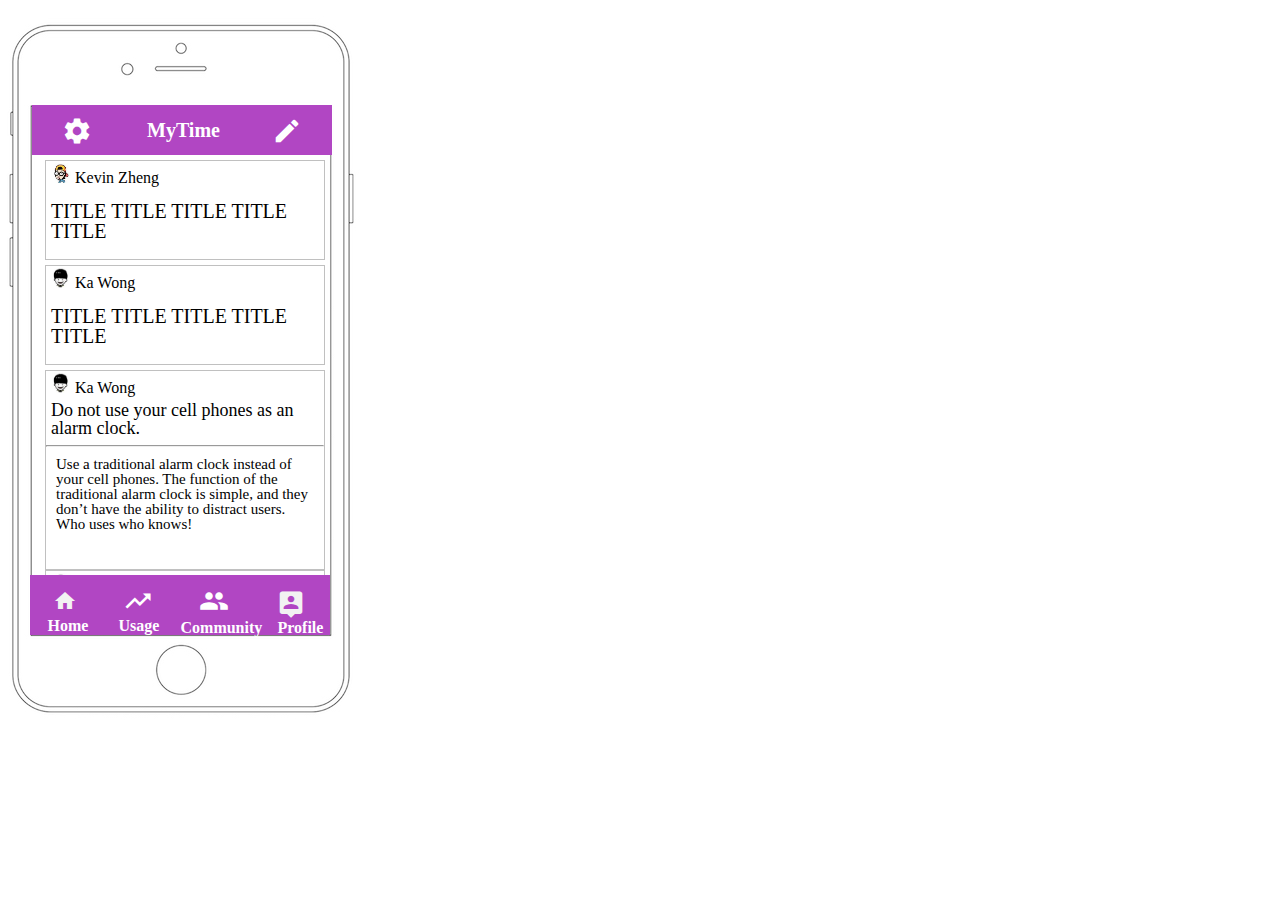
==== commit 1adc196b: "pencil collapse implemented" ====
--- a/community.html
+++ b/community.html
@@ -5,24 +5,22 @@
 <meta name="viewport" content="width=device-width, initial-scale=1">
 <title>Usage</title>
 <link rel="stylesheet" type="text/css" href="community.css"/>
-		<link rel="stylesheet" href="global.css">
+<link rel="stylesheet" href="global.css">
 <link href="https://fonts.googleapis.com/icon?family=Material+Icons"
    rel="stylesheet">
 </header>
 <body>
-  <!-- load the d3.js library -->
-  <script src="https://d3js.org/d3.v4.min.js"></script>
 <div id="screen">
 
 
   <div class="navbar" ID = "topBar">
     <a href="#MyTime" ID = "topBar_setting"><i class="material-icons setting">settings</i></a>
     <h1 style="position:relative;top:15px;font-weight:bold;">MyTime</h1>
-    <a href="#Usage" ID = "topBar_share"><i class="material-icons create">create</i></a>
+    <a href="#Usage" ID = "topBar_share" onclick="create_post()"><i class="material-icons create">create</i></a>
   </div>
 
 <div class="community-container">
-	<div class="newPost">
+	<div id="newPost">
 		<h2>Title:</h2><br>
 		<textarea class="your-comment" id="newtitle"></textarea>
 		<br>
--- a/community.css
+++ b/community.css
@@ -203,16 +203,18 @@
 					*/
 
 
-.newPost{
+#newPost{
 	/* position: relative;
 	left:10px;
 	top:3px;
 	border:1px solid purple;
 	margin-bottom: 20px; */
-	height: 200px;
-	margin: 5px;
-	margin-left: 15px;
-	border: 1px solid #C0C0C0;
+	height: 0;
+	display: none;
+	margin: 5px;
+	margin-left: 15px;
+	border: 1px solid #C0C0C0;
+	transition: 0.2s;
 }
 
 .newsubmit_button{
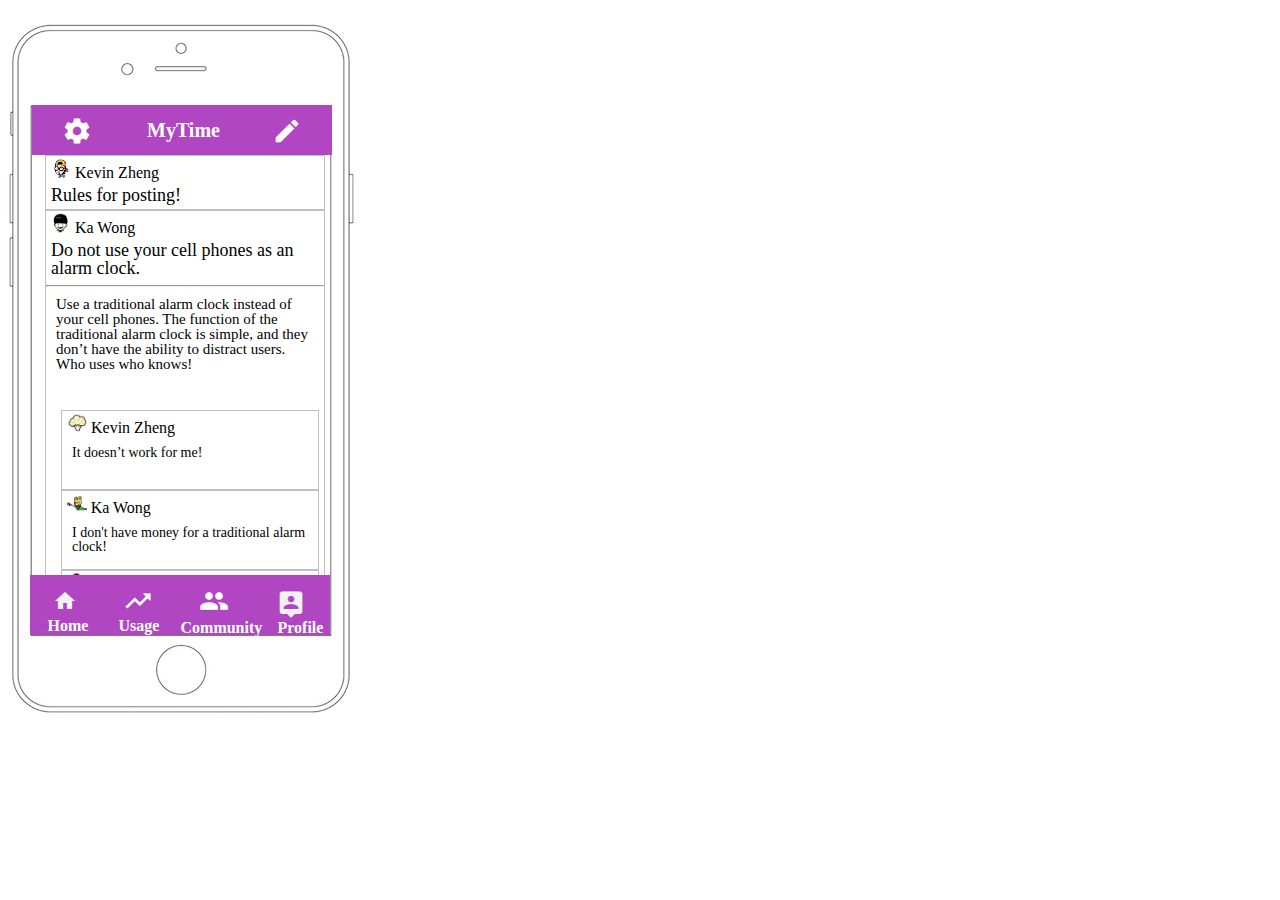
==== commit 999b0a39: "Added chat expansion" ====
--- a/community.html
+++ b/community.html
@@ -30,68 +30,55 @@
 	</div>
 
   <ol type="1">
-  <li class="community-list">
+  <li class="community-list1">
     <div class="community-name">
       <img src="images/touxiang1.jpg">
       <h2>Kevin Zheng</h2>
     </div>
-    <p>TITLE TITLE TITLE TITLE TITLE</p>
+    <h1>Rules for posting!</h1>
   </li>
-  <li class="community-list">
-    <div class="community-name">
-      <img src="images/touxiang2.jpg">
-      <h2>Ka Wong</h2>
-    </div>
-    <p>TITLE TITLE TITLE TITLE TITLE</p>
-  </li>
+	<li id="thread_3" class="community-list1">
+			<div class="community-name">
+				<img src="images/touxiang2.jpg">
+				<h2>Ka Wong</h2>
+			</div>
+			<h1 onclick="expandThread('thread_3')">Do not use your cell phones as an alarm clock.</h1>
+			<ol>
+				<hr>
+				<p> Use a traditional alarm clock instead of your cell phones. The function of the traditional alarm clock is simple, and they don’t have the ability to distract users. Who uses who knows!</p>
+				<li class="comment-list">
+					<div class="comment-name">
+						<img src="images/touxiang3.jpg">
+						<h2>Kevin Zheng</h2>
+					</div>
+					<p>It doesn’t work for me!</p>
+				</li>
+				<li class="comment-list">
+					<div class="comment-name">
+						<img src="images/touxiang4.jpg">
+						<h2>Ka Wong</h2>
+					</div>
+					<p>I don't have money for a traditional alarm clock!</p>
+				</li>
+				<li class="comment-list">
+					<div class="comment-name">
+						<img src="images/touxiang6.jpg">
+						<h2>Hang Wu</h2>
+					</div>
+					<p>It really works, thank you!</p>
+				</li>
+				<div class="community-postcomment">
+					<h2>Comment:</h2><br>
+					<textarea class="your-comment" id="text-comment"></textarea>
+					<br>
+					<input class="submit_button" type="button" value="Submit" id="comment_submit">
+				</div>
+			</ol>
+
+
+	</li>
   </ol>
 
-  <div class="commentdiv">
-
-    <ol type="1">
-    <li class="community-list1">
-        <div class="community-name">
-          <img src="images/touxiang2.jpg">
-          <h2>Ka Wong</h2>
-        </div>
-        <h1>Do not use your cell phones as an alarm clock.</h1>
-        <hr>
-        <p> Use a traditional alarm clock instead of your cell phones. The function of the traditional alarm clock is simple, and they don’t have the ability to distract users. Who uses who knows!</p>
-
-
-
-    </li>
-    <li class="comment-list">
-      <div class="comment-name">
-        <img src="images/touxiang3.jpg">
-        <h2>Kevin Zheng</h2>
-      </div>
-      <p>It doesn’t work for me!</p>
-    </li>
-    <li class="comment-list">
-      <div class="comment-name">
-        <img src="images/touxiang4.jpg">
-        <h2>Ka Wong</h2>
-      </div>
-      <p>I don't have money for a traditional alarm clock!</p>
-    </li>
-    <li class="comment-list">
-      <div class="comment-name">
-        <img src="images/touxiang6.jpg">
-        <h2>Hang Wu</h2>
-      </div>
-      <p>It really works, thank you!</p>
-    </li>
-    </ol>
-
-
-    <div class="community-postcomment">
-      <h2>Comment:</h2><br>
-      <textarea class="your-comment" id="text-comment"></textarea>
-      <br>
-      <input class="submit_button" type="button" value="Submit" id="comment_submit">
-    </div>
-  </div>
 </div>
 
 
--- a/community.css
+++ b/community.css
@@ -225,6 +225,13 @@
 	height:20px;
 }
 
+
+/*
+	huai
+					*/
+
+
+
 .community-list {
 	height: 100px;
 	margin: 5px;
@@ -266,7 +273,6 @@
 	margin: 5px;
 	margin-top: 0px;
 	margin-bottom: 0px;
-	height: 200px;
 	margin-left: 15px;
 	border: 1px solid #C0C0C0;
 }
@@ -274,6 +280,7 @@
 .community-list1 p{
 	font-size: 15px;
 	margin: 10px;
+	padding-bottom: 28px;
 }
 
 .community-list1 img{
@@ -288,6 +295,7 @@
 .community-list1 h1{
 	margin: 5px;
 	font-size: 18px;
+	cursor: pointer;
 }
 
 
@@ -321,8 +329,7 @@
 }
 
 .community-postcomment h2{
-	margin-top: 5px;
-	margin-left: 5px;
+	margin: 5px;
 }
 
 .your-comment{
@@ -338,169 +345,6 @@
 	float: right;
 }
 
-.good{
-	float:left;
-	background-color:white;
-	position:relative;
-	left:100px;
-	top:100px;
-	border-style:none;
-	outline:none;
-	border-radius:10px;
-}
-
-.good:hover{
-	background-color:66CCFF;
-}
-
-.good:active{
-	background-color:009933;
-}
-
-.bad{
-	float:left;
-	background-color:white;
-	position:relative;
-	left:100px;
-	top:100px;
-	border-style:none;
-	outline:none;
-	border-radius:10px;
-}
-
-.bad:hover{
-	background-color:66CCFF;
-}
-
-.bad:active{
-	background-color:009933;
-}
-
-
-/*
-	hang
-					*/
-
-
-/*
-	huai
-					*/
-
-
-
-.community-list {
-	height: 100px;
-	margin: 5px;
-	margin-left: 15px;
-	border: 1px solid #C0C0C0;
-}
-
-.community-list img{
-	display: inline-block;
-	height: 20px;
-}
-
-.community-list p{
-	margin-left: 5px;
-	margin-top: 15px;
-	font-size: 20px;
-}
-
-.community-name{
-	margin: 5px;
-	margin-top: 2px;
-}
-
-.community-list h2{
-	display: inline-block;
-}
-
-
-.comment-list {
-	margin: 5px;
-	margin-top: 0px;
-	margin-bottom: 0px;
-	height: 80px;
-	margin-left: 15px;
-	border: 1px solid #C0C0C0;
-}
-
-.community-list1{
-	margin: 5px;
-	margin-top: 0px;
-	margin-bottom: 0px;
-	height: 200px;
-	margin-left: 15px;
-	border: 1px solid #C0C0C0;
-}
-
-.community-list1 p{
-	font-size: 15px;
-	margin: 10px;
-}
-
-.community-list1 img{
-	display: inline-block;
-	height: 20px;
-}
-
-.community-list1 h2{
-	display: inline-block;
-}
-
-.community-list1 h1{
-	margin: 5px;
-	font-size: 18px;
-}
-
-
-.comment-list img{
-	display: inline-block;
-	height: 20px;
-}
-
-.comment-list p{
-	margin-left: 10px;
-	margin-top: 10px;
-	font-size: 14px;
-}
-
-.comment-name{
-	margin: 5px;
-	margin-top: 2px;
-}
-
-.comment-list h2{
-	display: inline-block;
-}
-
-
-.community-postcomment{
-	margin: 5px;
-	margin-top:0px;
-	height: 150px;
- 	margin-left: 15px;
- 	border: 1px solid #C0C0C0;
-}
-
-.community-postcomment h2{
-	margin-top: 5px;
-	margin-left: 5px;
-}
-
-.your-comment{
-	height: 80px;
-	width: 90%;
-	margin-left: 15px;
-	margin-top: -5px;
-	border: 1px solid #C0C0C0;
-}
-
-.submit_button{
-	margin:10px;
-	float: right;
-}
-
 /* .good{
 	float:left;
 	background-color:white;
@@ -552,11 +396,11 @@
 					*/
 
 ::-webkit-scrollbar {
-	width: 0px;  /* remove scrollbar space */
+	width: 2px;  /* remove scrollbar space */
 	background: transparent;
 	/* optional: just make scrollbar invisible */
 }
 /* optional: show position indicator in red */
 ::-webkit-scrollbar-thumb {
-	background: #FF0000;
-}
+	background: purple;
+}
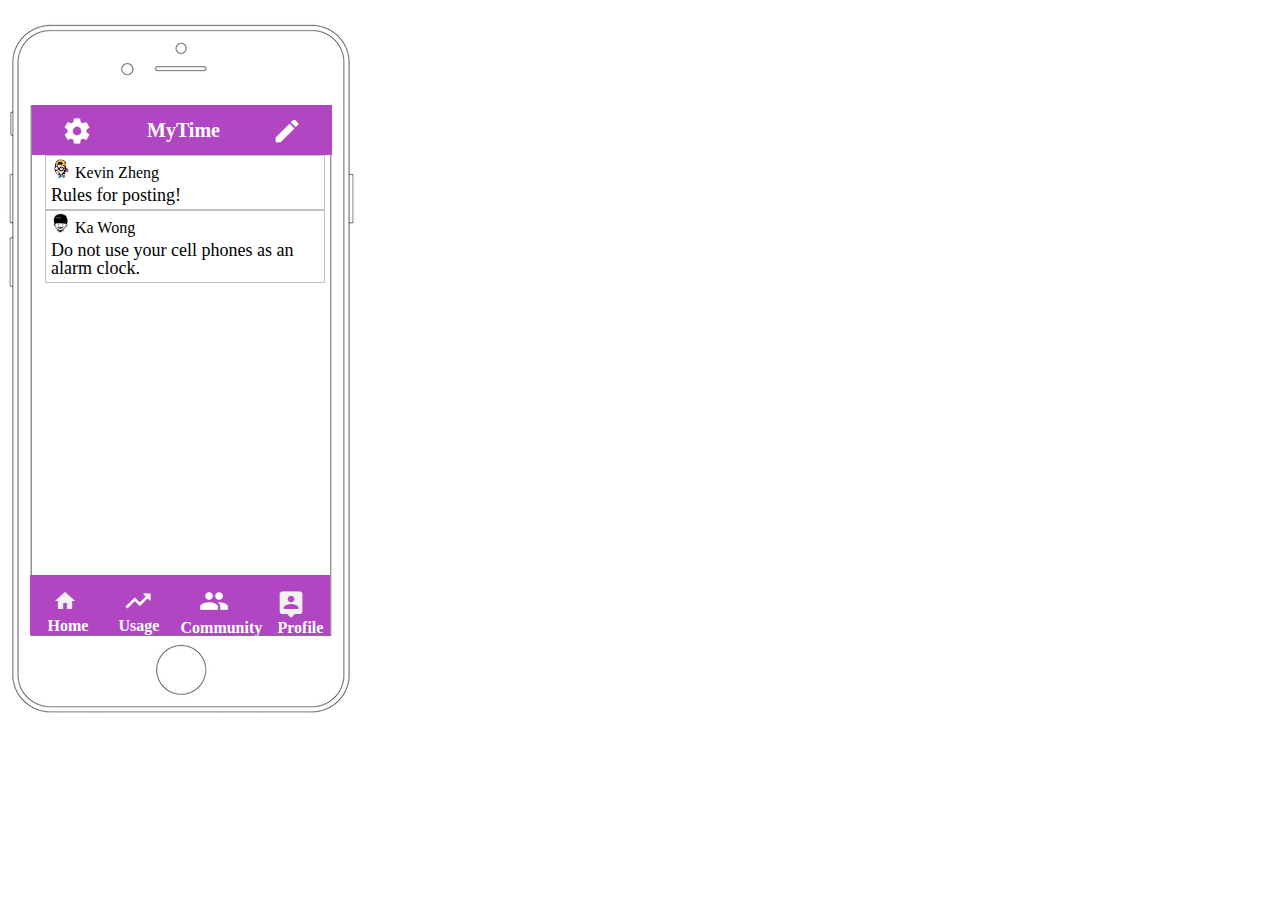
==== commit 54046c68: "Working expansion:" ====
--- a/community.html
+++ b/community.html
@@ -30,19 +30,31 @@
 	</div>
 
   <ol type="1">
-  <li class="community-list1">
+  <li id="thread_1" class="community-list1">
     <div class="community-name">
       <img src="images/touxiang1.jpg">
       <h2>Kevin Zheng</h2>
     </div>
-    <h1>Rules for posting!</h1>
+    <h1 onclick="expandThread('thread_1')">Rules for posting!</h1>
+		<ol>
+			<hr>
+			<p>1. Be Nice!</p>
+			<p>2. No spam please.</p>
+			<li class="comment-list">
+				<div class="comment-name">
+					<img src="images/touxiang3.jpg">
+					<h2>Kevin Zheng</h2>
+				</div>
+				<p>Edit: Also, keep trying! Comments on this thread are locked!</p>
+			</li>
+		</ol>
   </li>
-	<li id="thread_3" class="community-list1">
+	<li id="thread_2" class="community-list1">
 			<div class="community-name">
 				<img src="images/touxiang2.jpg">
 				<h2>Ka Wong</h2>
 			</div>
-			<h1 onclick="expandThread('thread_3')">Do not use your cell phones as an alarm clock.</h1>
+			<h1 onclick="expandThread('thread_2')">Do not use your cell phones as an alarm clock.</h1>
 			<ol>
 				<hr>
 				<p> Use a traditional alarm clock instead of your cell phones. The function of the traditional alarm clock is simple, and they don’t have the ability to distract users. Who uses who knows!</p>
@@ -71,7 +83,7 @@
 					<h2>Comment:</h2><br>
 					<textarea class="your-comment" id="text-comment"></textarea>
 					<br>
-					<input class="submit_button" type="button" value="Submit" id="comment_submit">
+					<input class="submit_button" type="button" value="Submit" id="comment_submit" onclick="addComment('thread_2')">
 				</div>
 			</ol>
 
--- a/community.css
+++ b/community.css
@@ -292,6 +292,11 @@
 	display: inline-block;
 }
 
+.community-list1 ol{
+	display: none;
+	height: 0;
+}
+
 .community-list1 h1{
 	margin: 5px;
 	font-size: 18px;
@@ -343,6 +348,7 @@
 .submit_button{
 	margin:10px;
 	float: right;
+	cursor: pointer;
 }
 
 /* .good{
